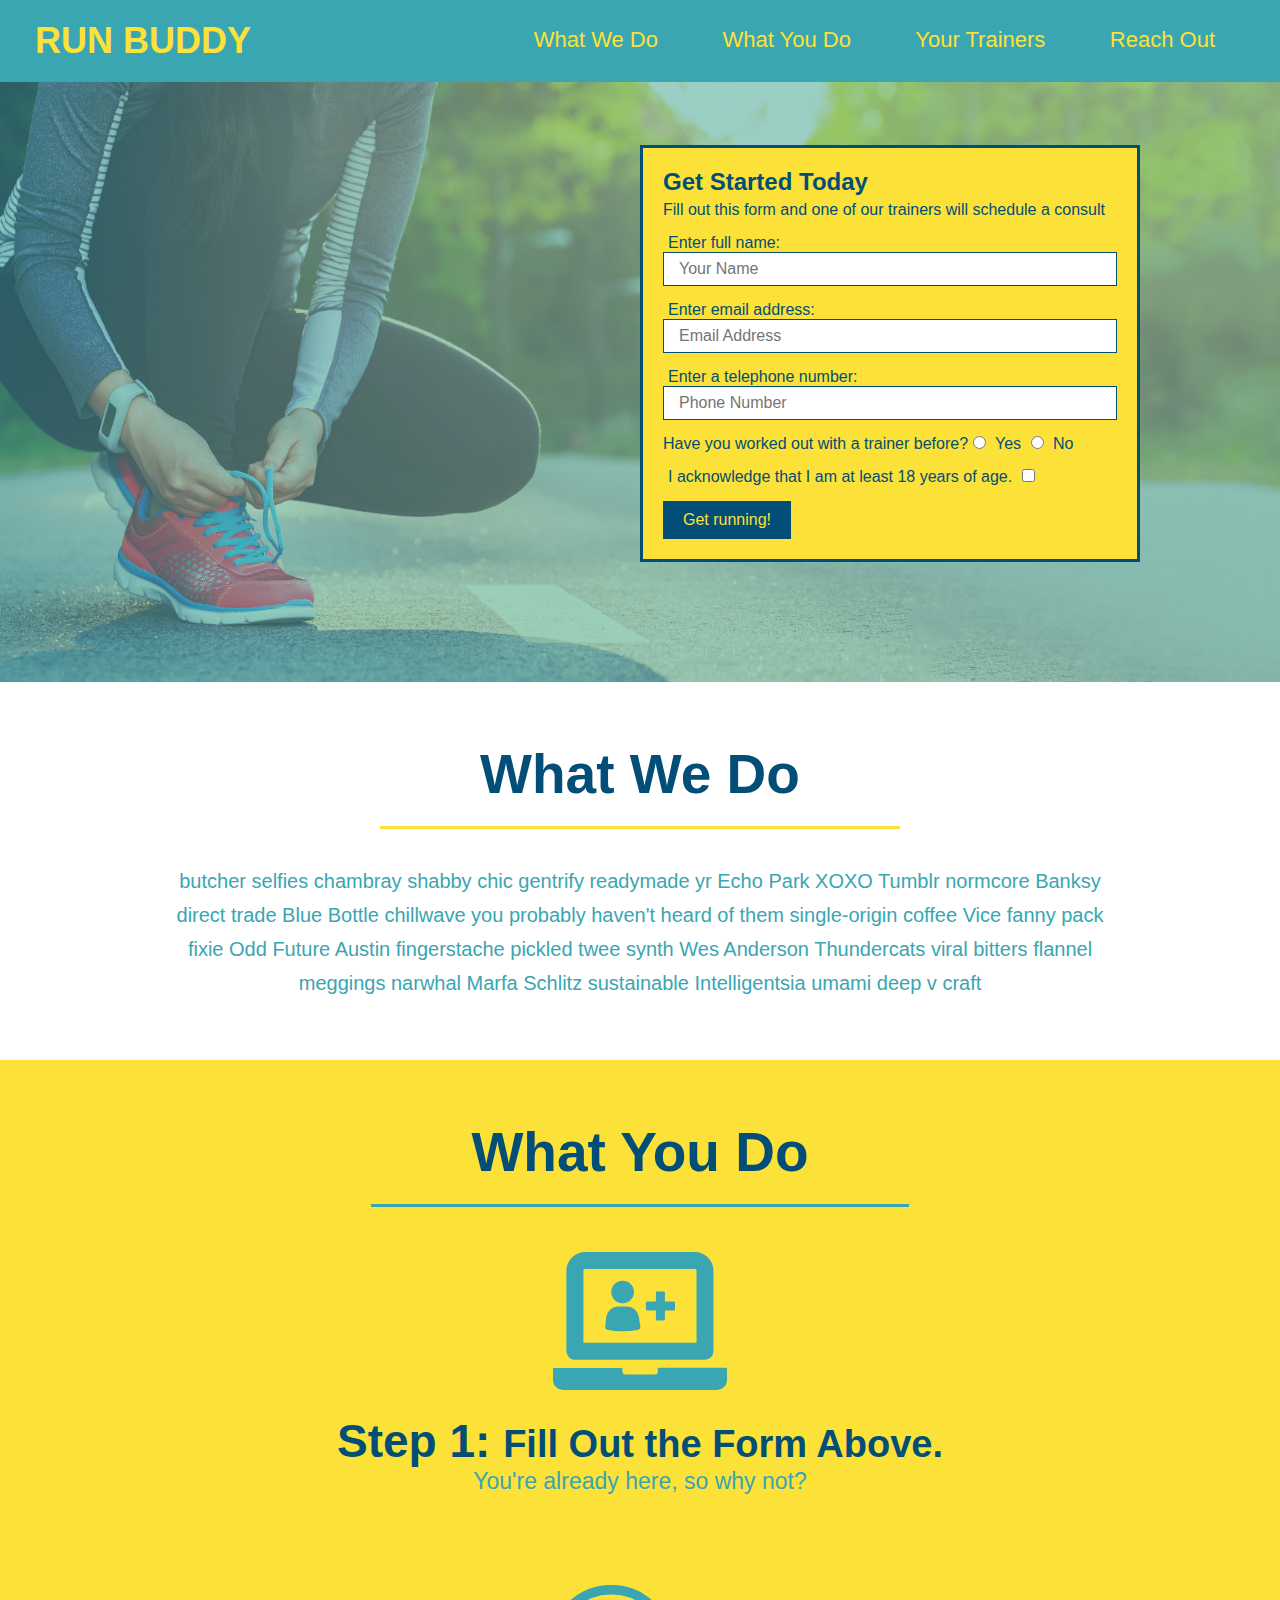
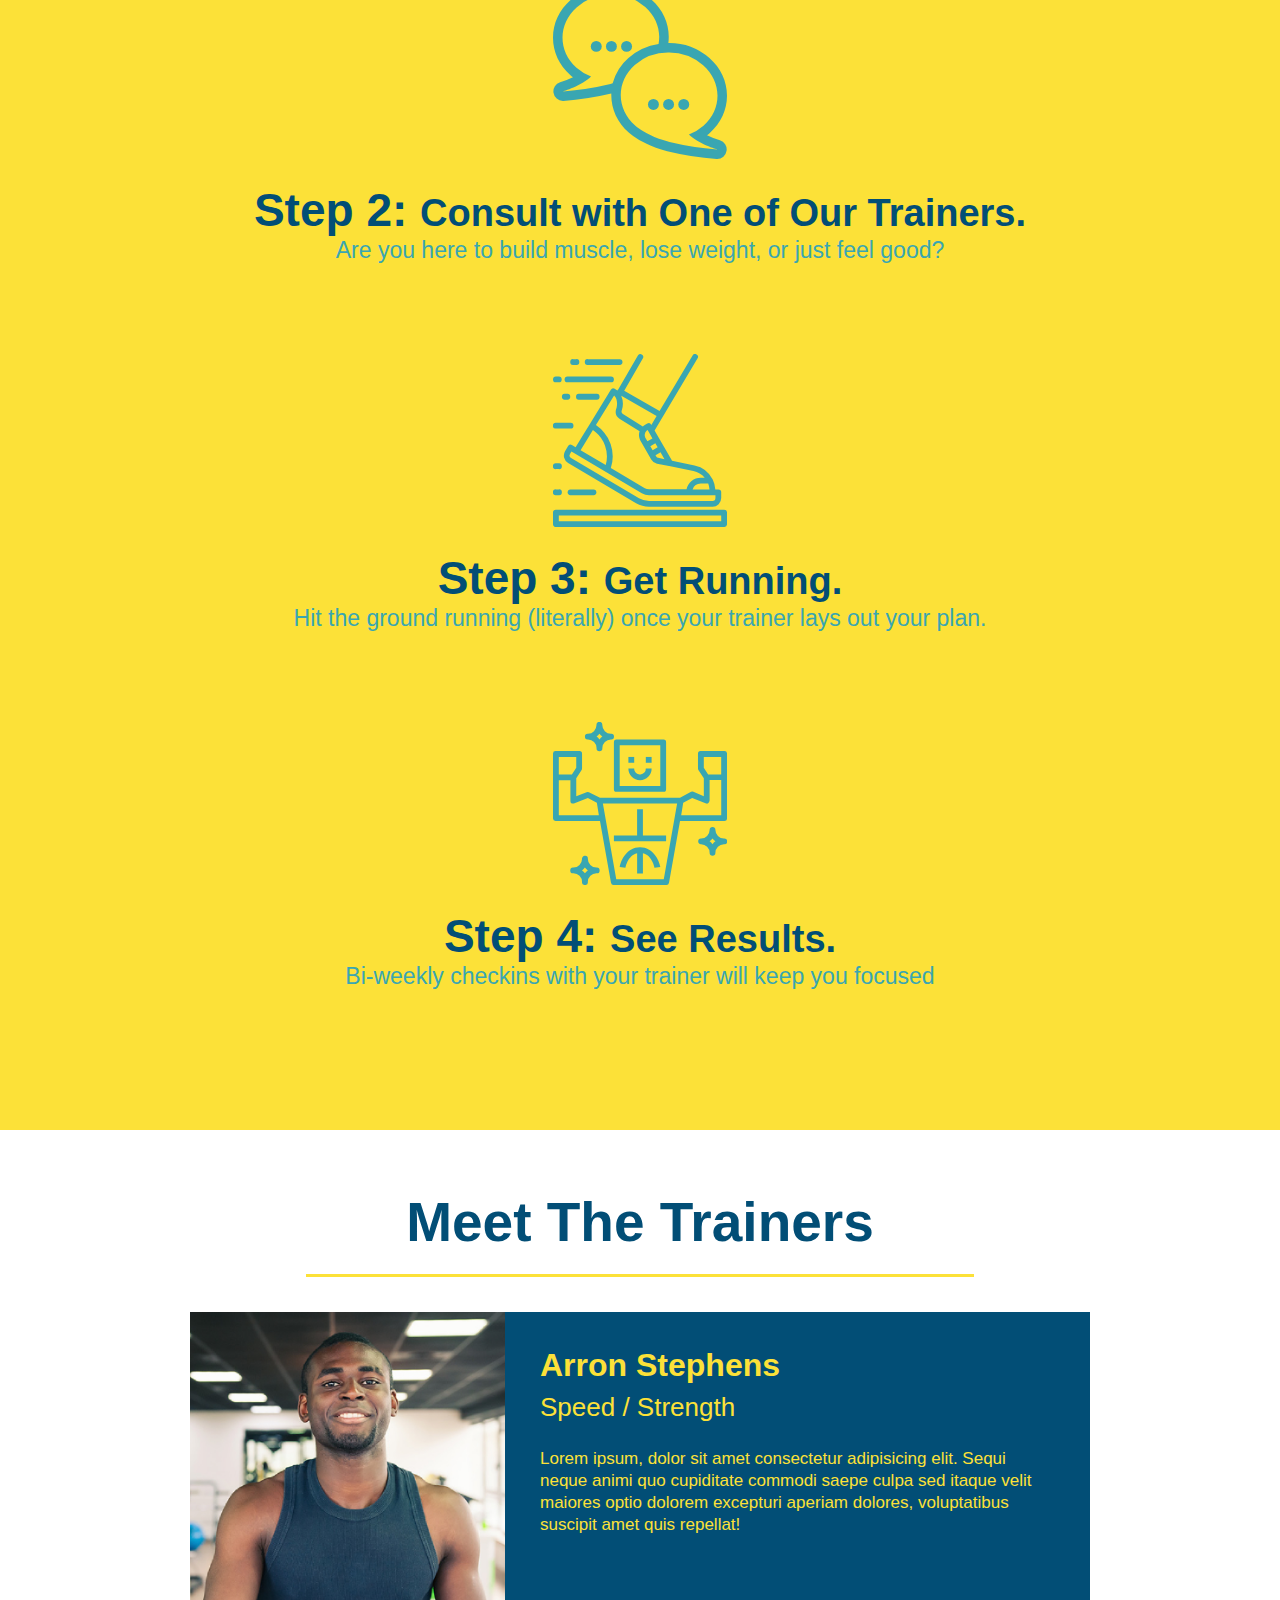
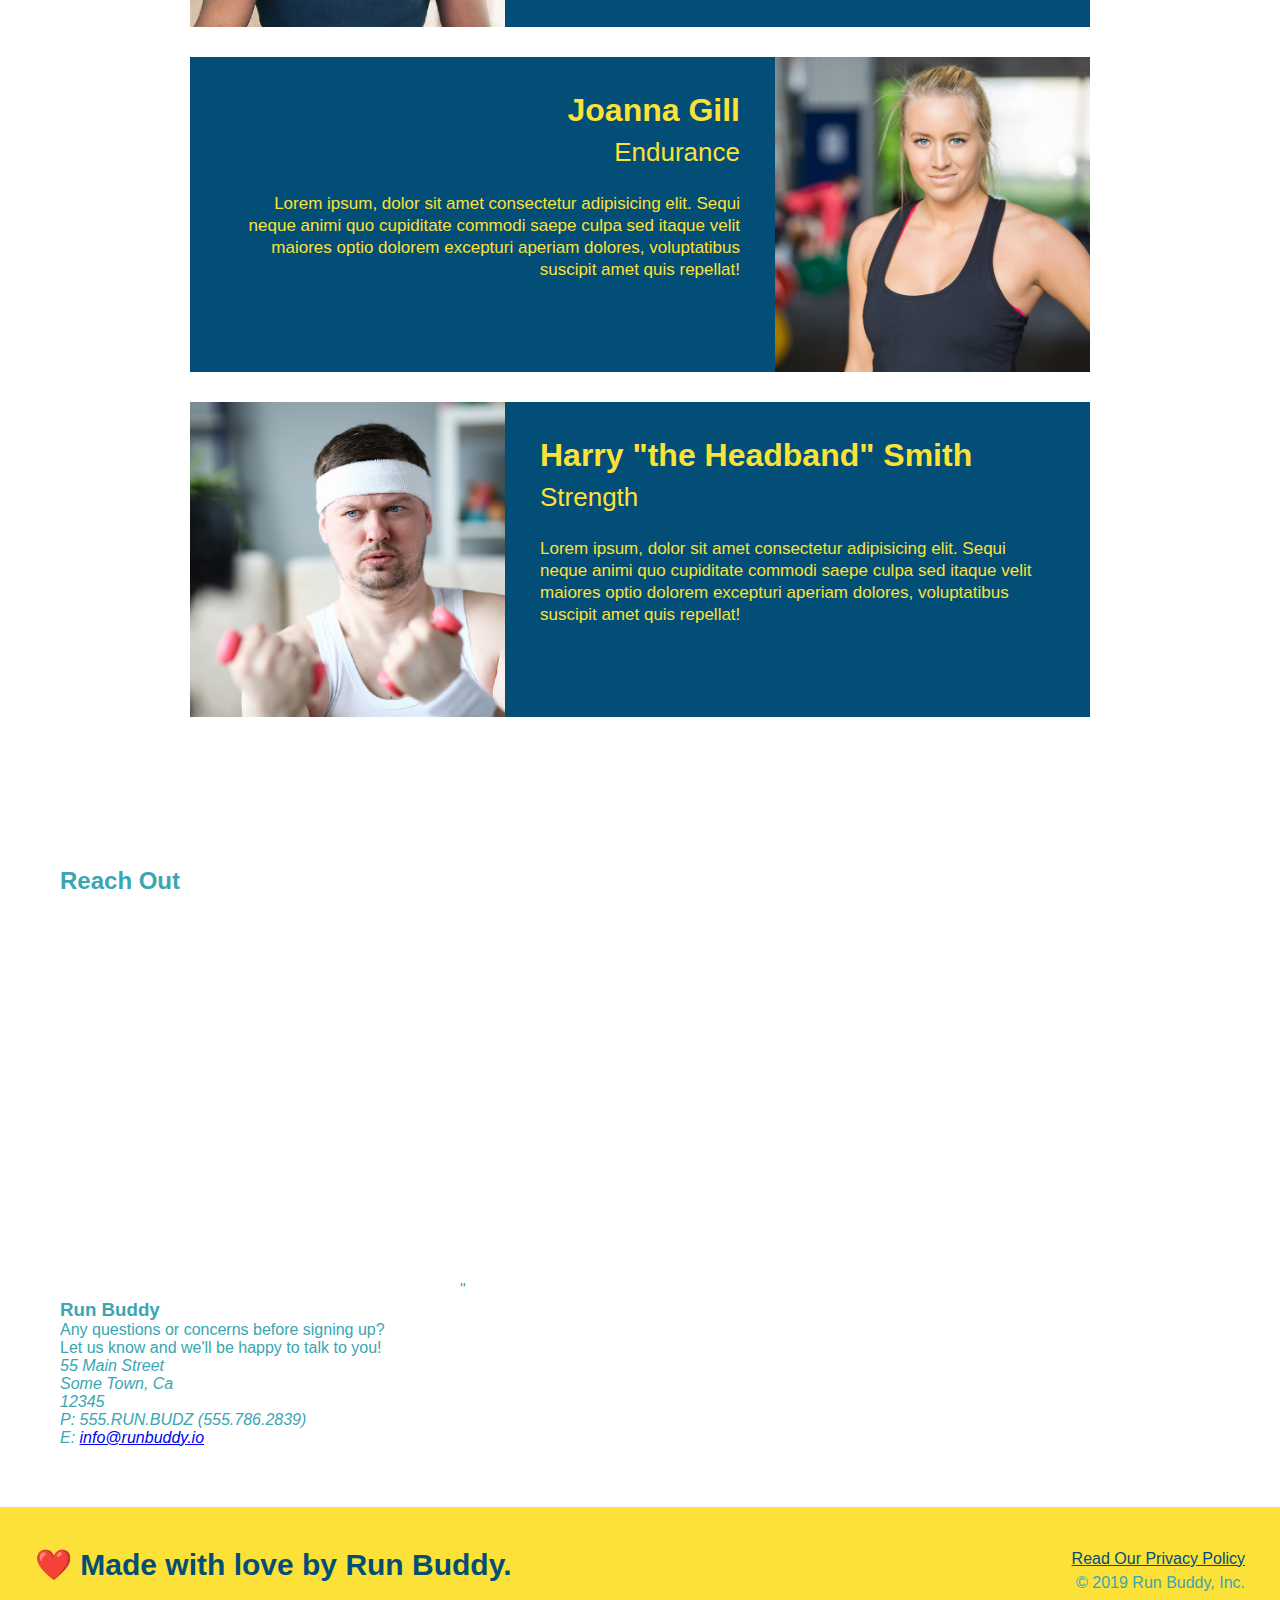
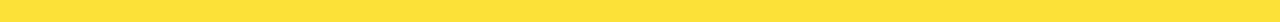
==== index.html @ ffeaccf6 "add iframe" ====
<!DOCTYPE html>
<html lang="en">

<head>
  <meta charset="UTF-8" />
  <title>Run Buddy</title>
  <link rel="stylesheet" href="./assets/css/style.css" />
</head>

<body>
  <!-- navigation -->
  <header>
    <h1>
      <a href="/">
        RUN BUDDY
      </a>
    </h1>
    <nav>
      <!-- Unordered list element -->
      <ul>
        <!-- List item element-->
        <li>
          <!-- Anchor element -->
          <a href="#what-we-do">What We Do</a>
        </li>
        <li>
          <a href="#what-you-do">What You Do</a>
        </li>
        <li>
          <a href="#your-trainers">Your Trainers</a>
        </li>
        <li>
          <a href="#reach-out">Reach Out</a>
        </li>
      </ul>
    </nav>
  </header>

  <!-- hero/jumbotron -->
  <section class="hero">
    <div class="hero-form">
      <h3>Get Started Today</h3>
      <p>Fill out this form and one of our trainers will schedule a consult</p>
      <form>
        <label for="name">Enter full name:</label>
        <input type="text" placeholder="Your Name" name="name" id="name" class="form-input" />
        <label for="email">Enter email address:</label>
        <input type="text" placeholder="Email Address" name="email" id="email" class="form-input" />
        <label for="phone">Enter a telephone number:</label>
        <input type="text" placeholder="Phone Number" name="phone" id="phone" class="form-input" />
        <p>
          Have you worked out with a trainer before?
          <input type="radio" name="trainer-confirm" id="trainer-yes" />
          <label for="trainer-yes">Yes</label>
          <input type="radio" name="trainer-confirm" id="trainer-no" />
          <label for="trainer-no">No</label>
        </p>
        <p>
          <label for="checkbox">
            I acknowledge that I am at least 18 years of age.
          </label>
          <input type="checkbox" name="checkpoint1" id="checkbox" />
        </p>
        <button type="submit">
          Get running!
        </button>
      </form>
    </div>
  </section>

  <!-- "what we do" section -->
  <section id="what-we-do" class="intro">
    <h2 class="section-title primary-border">What We Do</h2>
    <p>
      butcher selfies chambray shabby chic gentrify readymade yr Echo Park XOXO Tumblr normcore Banksy direct trade Blue
      Bottle chillwave you probably haven't heard of them single-origin coffee Vice fanny pack fixie Odd Future Austin
      fingerstache pickled twee synth Wes Anderson Thundercats viral bitters flannel meggings narwhal Marfa Schlitz
      sustainable Intelligentsia umami deep v craft
    </p>
  </section>

  <!-- "what you do" section -->
  <section id="what-you-do" class="steps">
    <h2 class="section-title secondary-border">What You Do</h2>

    <div>
      <img src="./assets/images/step-1.svg" alt="" />
      <h3>Step 1: <span>Fill Out the Form Above.</span></h3>
      <p>You're already here, so why not?</p>
    </div>

    <div>
      <img src="./assets/images/step-2.svg" alt="" />
      <h3>Step 2: <span>Consult with One of Our Trainers.</span></h3>
      <p>Are you here to build muscle, lose weight, or just feel good?</p>
    </div>

    <div>
      <img src="./assets/images/step-3.svg" alt="" />
      <h3>Step 3: <span>Get Running.</span></h3>
      <p>Hit the ground running (literally) once your trainer lays out your plan.</p>
    </div>

    <div>
      <img src="./assets/images/step-4.svg" alt="" />
      <h3>Step 4: <span>See Results.</span></h3>
      <p>Bi-weekly checkins with your trainer will keep you focused</p>
    </div>
  </section>

  <!-- "meet the trainers" section -->
  <section id="your-trainers" class="trainers">
    <h2 class="section-title primary-border">Meet The Trainers</h2>
    <article class="trainer">
      <img src="./assets/images/trainer-1.jpg" alt="Arron Stephens in his workout clothes, ready to pump iron" />
      <div class="trainer-bio text-left">
        <h3>Arron Stephens</h3>
        <h4>Speed / Strength</h4>
        <p>
          Lorem ipsum, dolor sit amet consectetur adipisicing elit. Sequi neque animi quo cupiditate commodi saepe culpa
          sed
          itaque velit maiores optio dolorem excepturi aperiam dolores, voluptatibus suscipit amet quis repellat!
        </p>
      </div>
    </article>

    <!-- second trainer bio -->
    <article class="trainer">
      <div class="trainer-bio text-right">
        <h3>Joanna Gill</h3>
        <h4>Endurance</h4>
        <p>
          Lorem ipsum, dolor sit amet consectetur adipisicing elit. Sequi neque animi quo cupiditate commodi saepe culpa
          sed
          itaque velit maiores optio dolorem excepturi aperiam dolores, voluptatibus suscipit amet quis repellat!
        </p>
      </div>
      <img src="./assets/images/trainer-2.jpg" alt="Joanna Gill cooling off after a workout" />
    </article>

    <!-- third trainer bio -->
    <article class="trainer">
      <img src="./assets/images/trainer-3.jpg"
        alt="Harry Smith wearing a headband and lifting comically small pink weights" />
      <div class="trainer-bio text-left">
        <h3>Harry "the Headband" Smith</h3>
        <h4>Strength</h4>
        <p>
          Lorem ipsum, dolor sit amet consectetur adipisicing elit. Sequi neque animi quo cupiditate commodi saepe culpa
          sed
          itaque velit maiores optio dolorem excepturi aperiam dolores, voluptatibus suscipit amet quis repellat!
        </p>
      </div>
    </article>
  </section>

  <!-- "reach out" section -->
  <section>
    <h2>Reach Out</h2>
    <div class="contact-info">
      <iframe src="https://www.google.com/maps/embed?pb=!1m18!1m12!1m3!1d2883.0754678632525!2d-79.81842448414957!3d43.72975907911878!2m3!1f0!2f0!3f0!3m2!1i1024!2i768!4f13.1!3m3!1m2!1s0x882b16ba50513753%3A0x7cba4a4478422704!2s32%20Colonel%20Bertram%20Rd%2C%20Brampton%2C%20ON%20L6Z%204P3!5e0!3m2!1sen!2sca!4v1624573420210!5m2!1sen!2sca" 
      width="400" 
      height="400" 
      style="border:0;" 
      allowfullscreen="" 
      loading="lazy">
      </iframe>"
    <div>

    <div>
      <h3>Run Buddy</h3>
      <p>
        Any questions or concerns before signing up?
        <br />
        Let us know and we'll be happy to talk to you!
      </p>
      <address>
        55 Main Street <br/>
        Some Town, Ca <br/>
        12345<br/>
        P: 555.RUN.BUDZ (555.786.2839)<br/>
        E: <a href="mailto:infor@runbuddy.io">info@runbuddy.io</a>
      </address>
    </div>  
  </section>
  

  <!-- footer -->
  <footer>
    <h2>❤️ Made with love by Run Buddy.</h2>
    <div>
      <a href="#">Read Our Privacy Policy</a><br />
      &copy; 2019 Run Buddy, Inc.
    </div>
  </footer>
</body>

</html>
---- assets/css/style.css ----
* {
  margin: 0;
  padding: 0;
  box-sizing: border-box;
}

body {
  /* more on this crazy alphanumerical value in a minute! */
  color: #39a6b2;
  font-family: Helvetica, Arial, sans-serif;
}

/* apply styles to <header> */
header {
  padding: 20px 35px;
  background-color: #39a6b2;
}

header h1 {
  font-weight: bold;
  font-size: 36px;
  color: #fce138;
  margin: 0;
  display: inline;
}
header a {
  text-decoration: none;
  color: #fce138;
}

header nav {
  float: right;
  margin: 7px 0;
}

header nav ul li {
  display: inline;
}

header nav ul li a {
  margin: 0 30px;
  font-weight: lighter;
  font-size: 22px;
}

footer {
  background: #fce138;
  width: 100%;
  padding: 40px 35px;
}

footer h2 {
  display: inline;
  color: #024e76;
  font-size: 30px;
  margin: 0;
}

footer div {
  float: right;
  line-height: 1.5;
  text-align: right;
}

footer a {
  color: #024e76;
}

section {
  padding: 60px;
}

/* Hero Style Start */
.hero {
  background-image: url('../images/hero-bg.jpg');
  height: 600px;
  background-size: cover;
  background-position: center;
  position: relative;
}
/* Hero Style End */

.hero-form {
  border: 3px solid #024e76;
  background-color: #fce138;
  padding: 20px;
  width: 500px;
  color: #024e76;
  position: absolute;
  bottom: 120px;
  right: 140px;
}

.hero-form h3 {
  font-size: 24px;
  margin: 0;
}
.hero-form p {
  margin: 5px 0 15px 0;
}

.form-input {
  border: 1px solid #024e76;
  display: block;
  padding: 7px 15px;
  font-size: 16px;
  color: #024e76;
  width: 100%;
  margin-bottom: 15px;
}

.hero-form label {
  margin: 0 5px;
}

.hero-form button {
  color: #fce138;
  background-color: #024e76;
  border: none;
  padding: 10px 20px;
  font-size: 16px;
}

.intro {
  text-align: center;
}

.intro p {
  line-height: 1.7;
  color: #39a6b2;
  width: 80%;
  font-size: 20px;
  margin: 0 auto;
}

.steps {
  text-align: center;
  background: #fce138;
}

.steps div {
  margin-bottom: 80px;
}

.steps img {
  width: 15%;
  margin: 10px 0;
}

.steps h3 {
  color: #024e76;
  font-size: 46px;
  margin-top: 10px;
}

.steps p {
  color: #39a6b2;
  font-size: 23px;
}

.steps span {
  font-size: 38px;
}

.section-title {
  font-size: 55px;
  color: #024e76;
  margin-bottom: 35px;
  padding: 0 100px 20px 100px;
  display: inline-block;
  border-bottom: 3px solid;
}

.primary-border {
  border-color: #fce138;
}

.secondary-border {
  border-color: #39a6b2;
}

.trainers {
  text-align: center;
}

.trainer {
  width: 900px;
  margin: 0 auto 30px auto;
  background: #024e76;
  color: #fce138;
  overflow: auto;
}

.trainer img {
  width: 35%;
  float: left;
}

.trainer-bio {
  padding: 35px;
  float: left;
  width: 65%;
}

.trainer-bio h3 {
  font-size: 32px;
  margin-bottom: 8px;
}

.trainer-bio h4 {
  font-weight: lighter;
  font-size: 26px;
  margin-bottom: 25px;
}

.trainer-bio p {
  font-size: 17px;
  line-height: 1.3;
}

.text-left {
  text-align: left;
}

.text-right {
  text-align: right;
}
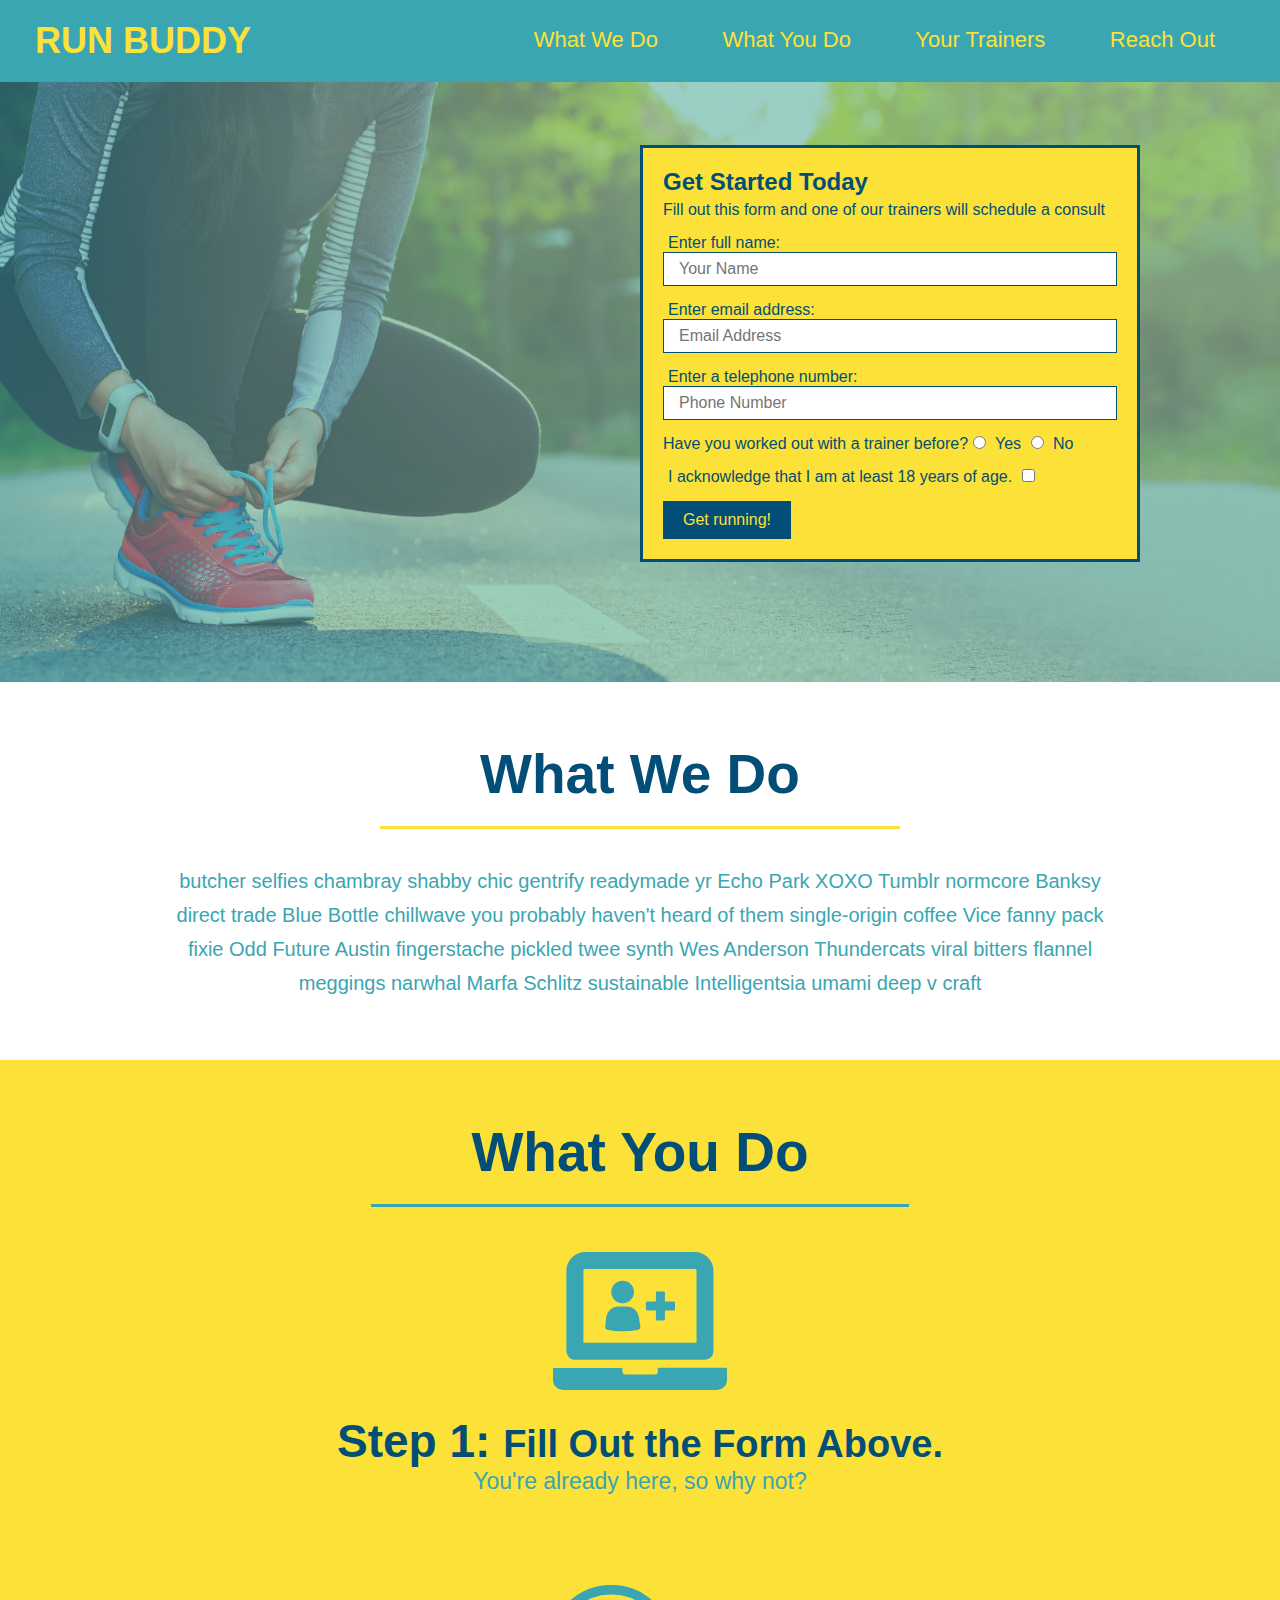
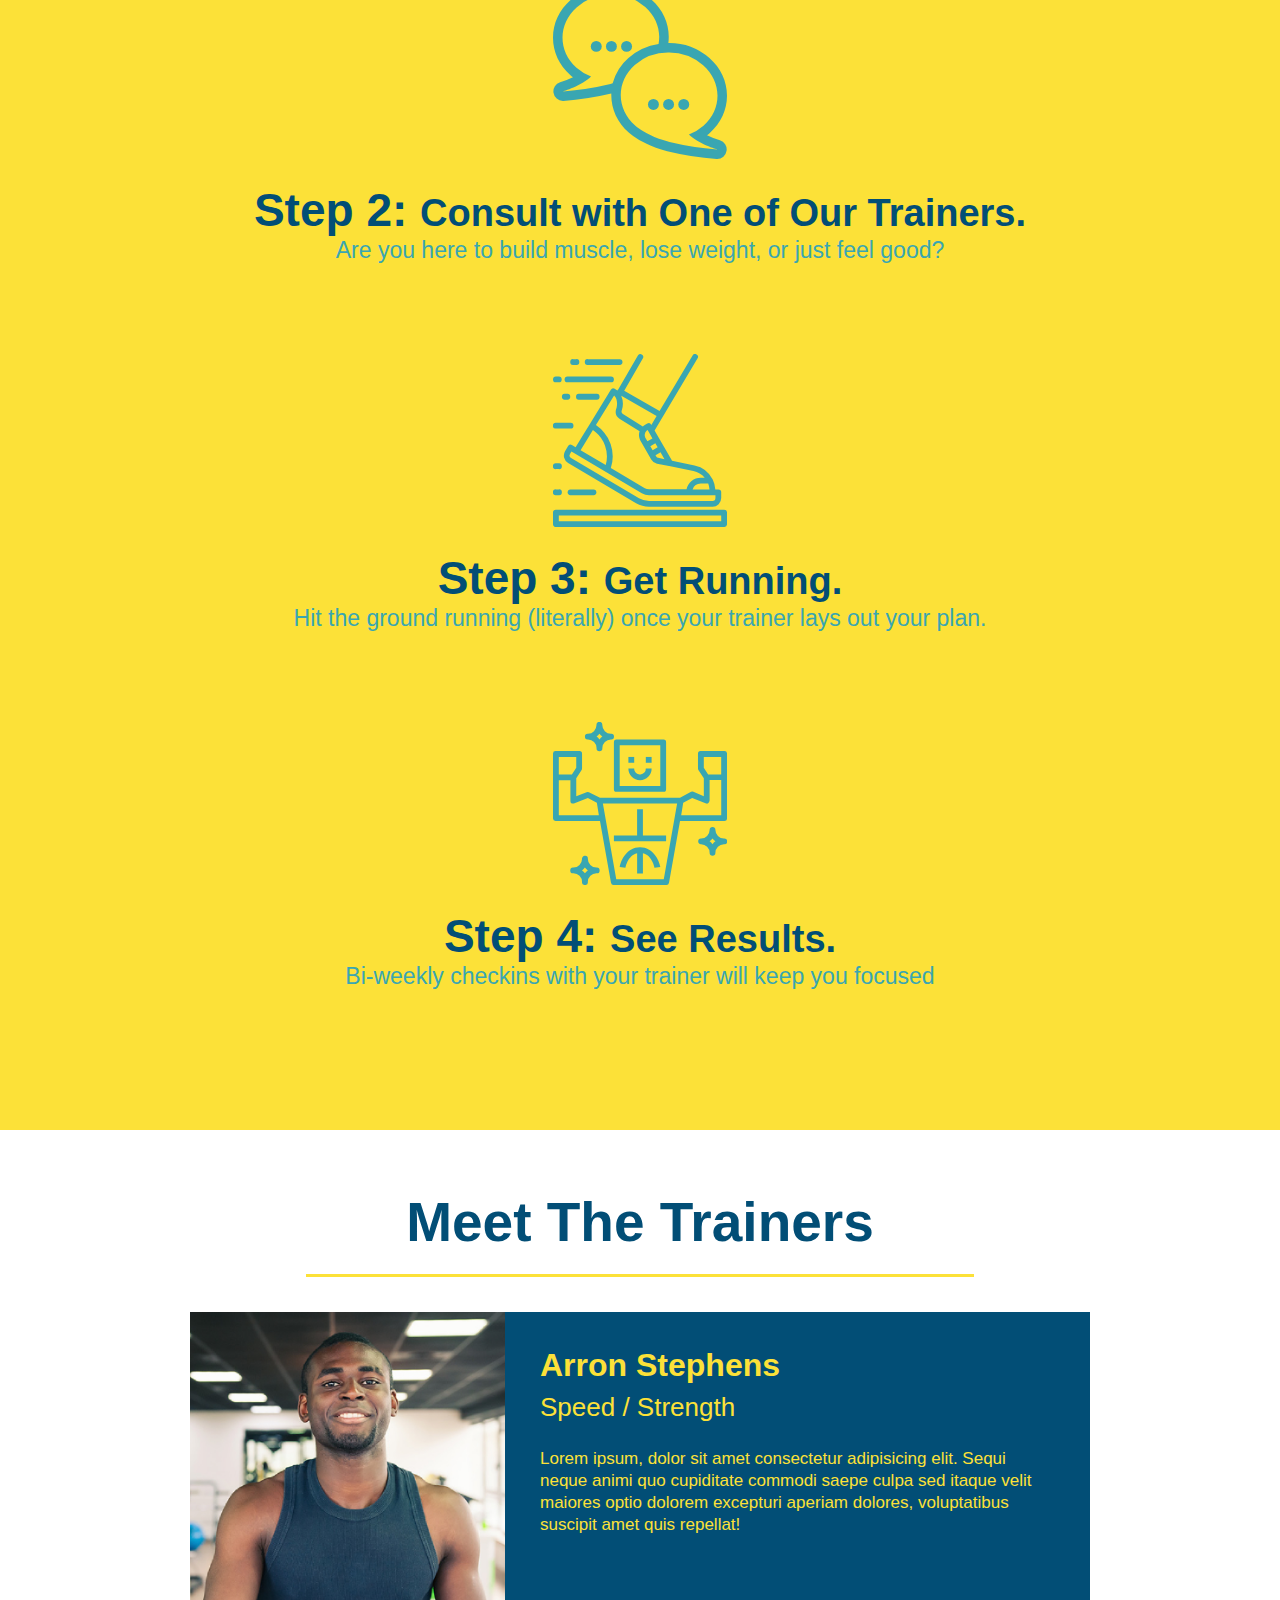
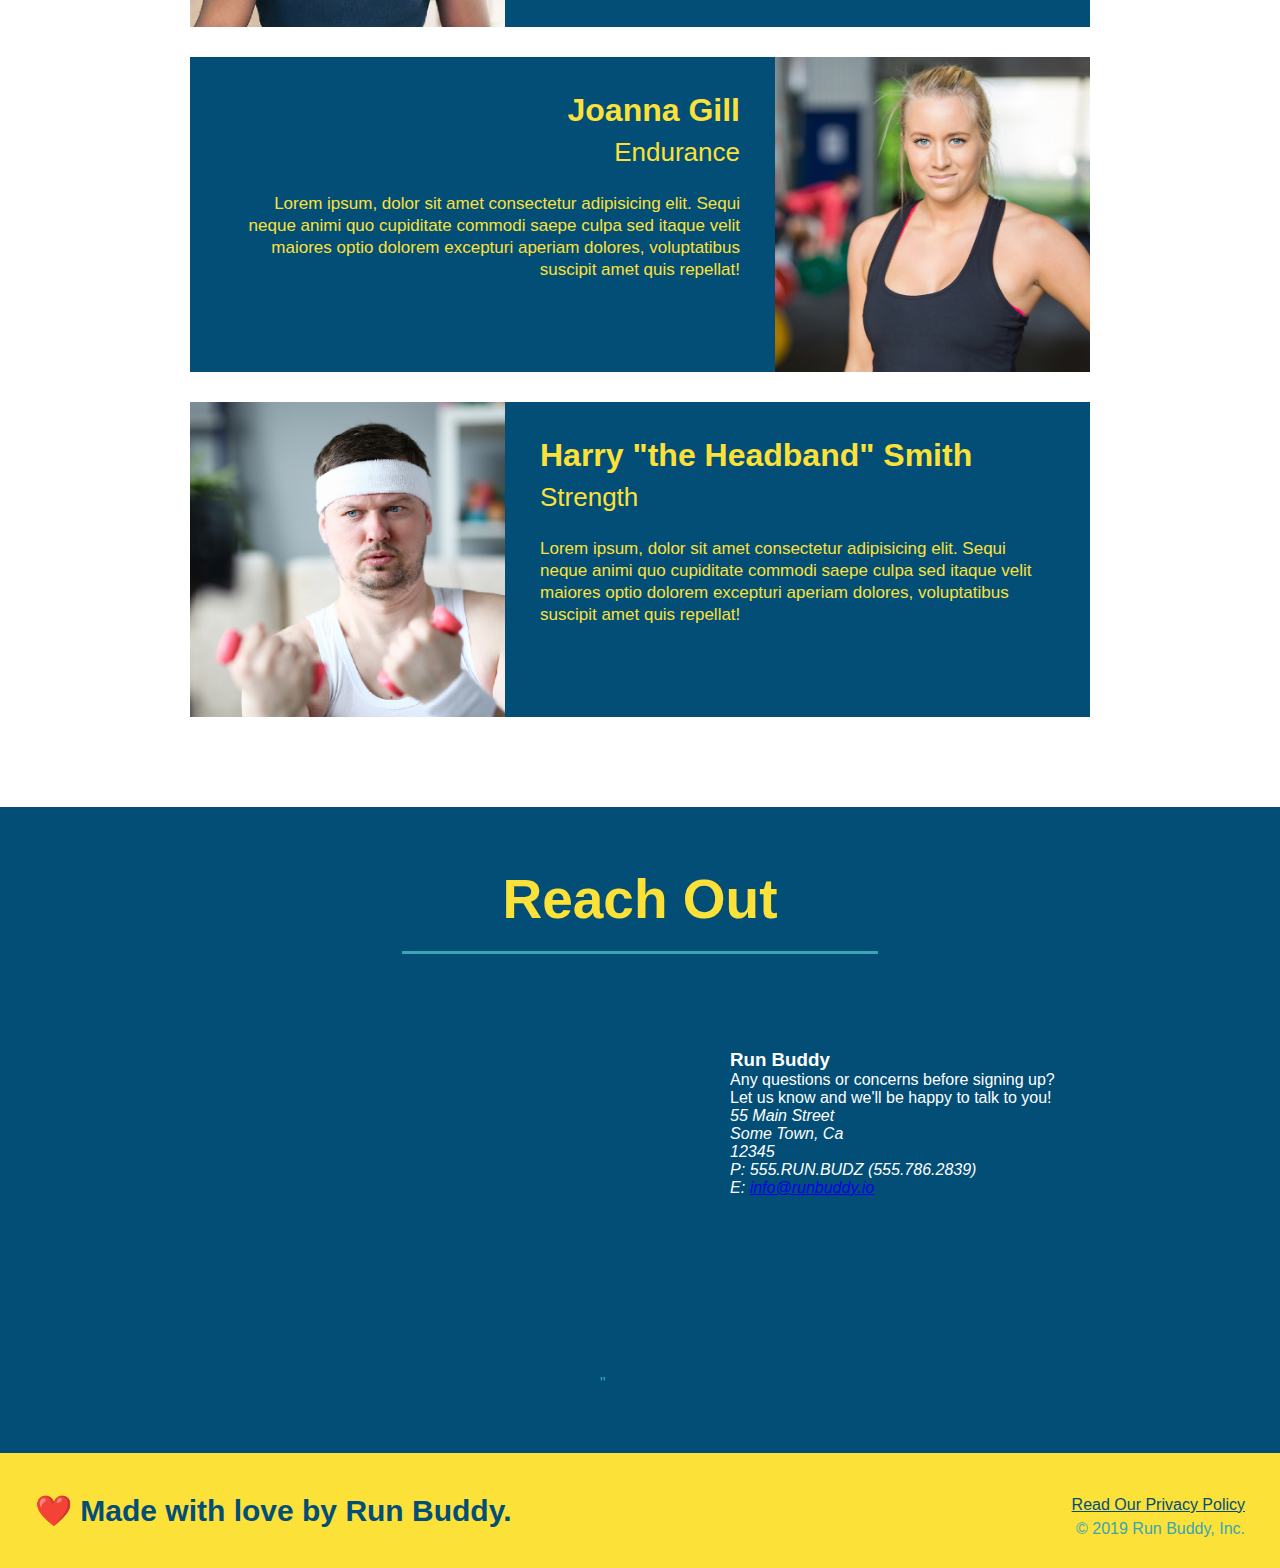
==== commit 06a9a6d8: "style contact info" ====
--- a/index.html
+++ b/index.html
@@ -155,12 +155,10 @@
   </section>
 
   <!-- "reach out" section -->
-  <section>
-    <h2>Reach Out</h2>
+  <section id="reach-out" class="contact">
+    <h2 class="section-title secondary-border">Reach Out</h2>
     <div class="contact-info">
-      <iframe src="https://www.google.com/maps/embed?pb=!1m18!1m12!1m3!1d2883.0754678632525!2d-79.81842448414957!3d43.72975907911878!2m3!1f0!2f0!3f0!3m2!1i1024!2i768!4f13.1!3m3!1m2!1s0x882b16ba50513753%3A0x7cba4a4478422704!2s32%20Colonel%20Bertram%20Rd%2C%20Brampton%2C%20ON%20L6Z%204P3!5e0!3m2!1sen!2sca!4v1624573420210!5m2!1sen!2sca" 
-      width="400" 
-      height="400" 
+      <iframe src="https://www.google.com/maps/embed?pb=!1m18!1m12!1m3!1d2883.0754678632525!2d-79.81842448414957!3d43.72975907911878!2m3!1f0!2f0!3f0!3m2!1i1024!2i768!4f13.1!3m3!1m2!1s0x882b16ba50513753%3A0x7cba4a4478422704!2s32%20Colonel%20Bertram%20Rd%2C%20Brampton%2C%20ON%20L6Z%204P3!5e0!3m2!1sen!2sca!4v1624573420210!5m2!1sen!2sca"  
       style="border:0;" 
       allowfullscreen="" 
       loading="lazy">
--- a/assets/css/style.css
+++ b/assets/css/style.css
@@ -225,3 +225,22 @@
 .text-right {
   text-align: right;
 }
+.contact {
+  text-align: center;
+  background: #024e76
+}
+.contact h2 {
+  color: #fce138;
+}
+.contact-info iframe {
+  width: 400px;
+  height:400px;
+}
+.contact-info div {
+  width: 410px;
+  display: inline-block;
+  vertical-align: top;
+  text-align: left;
+  margin: 30px 0 0 60px;
+  color: white;
+}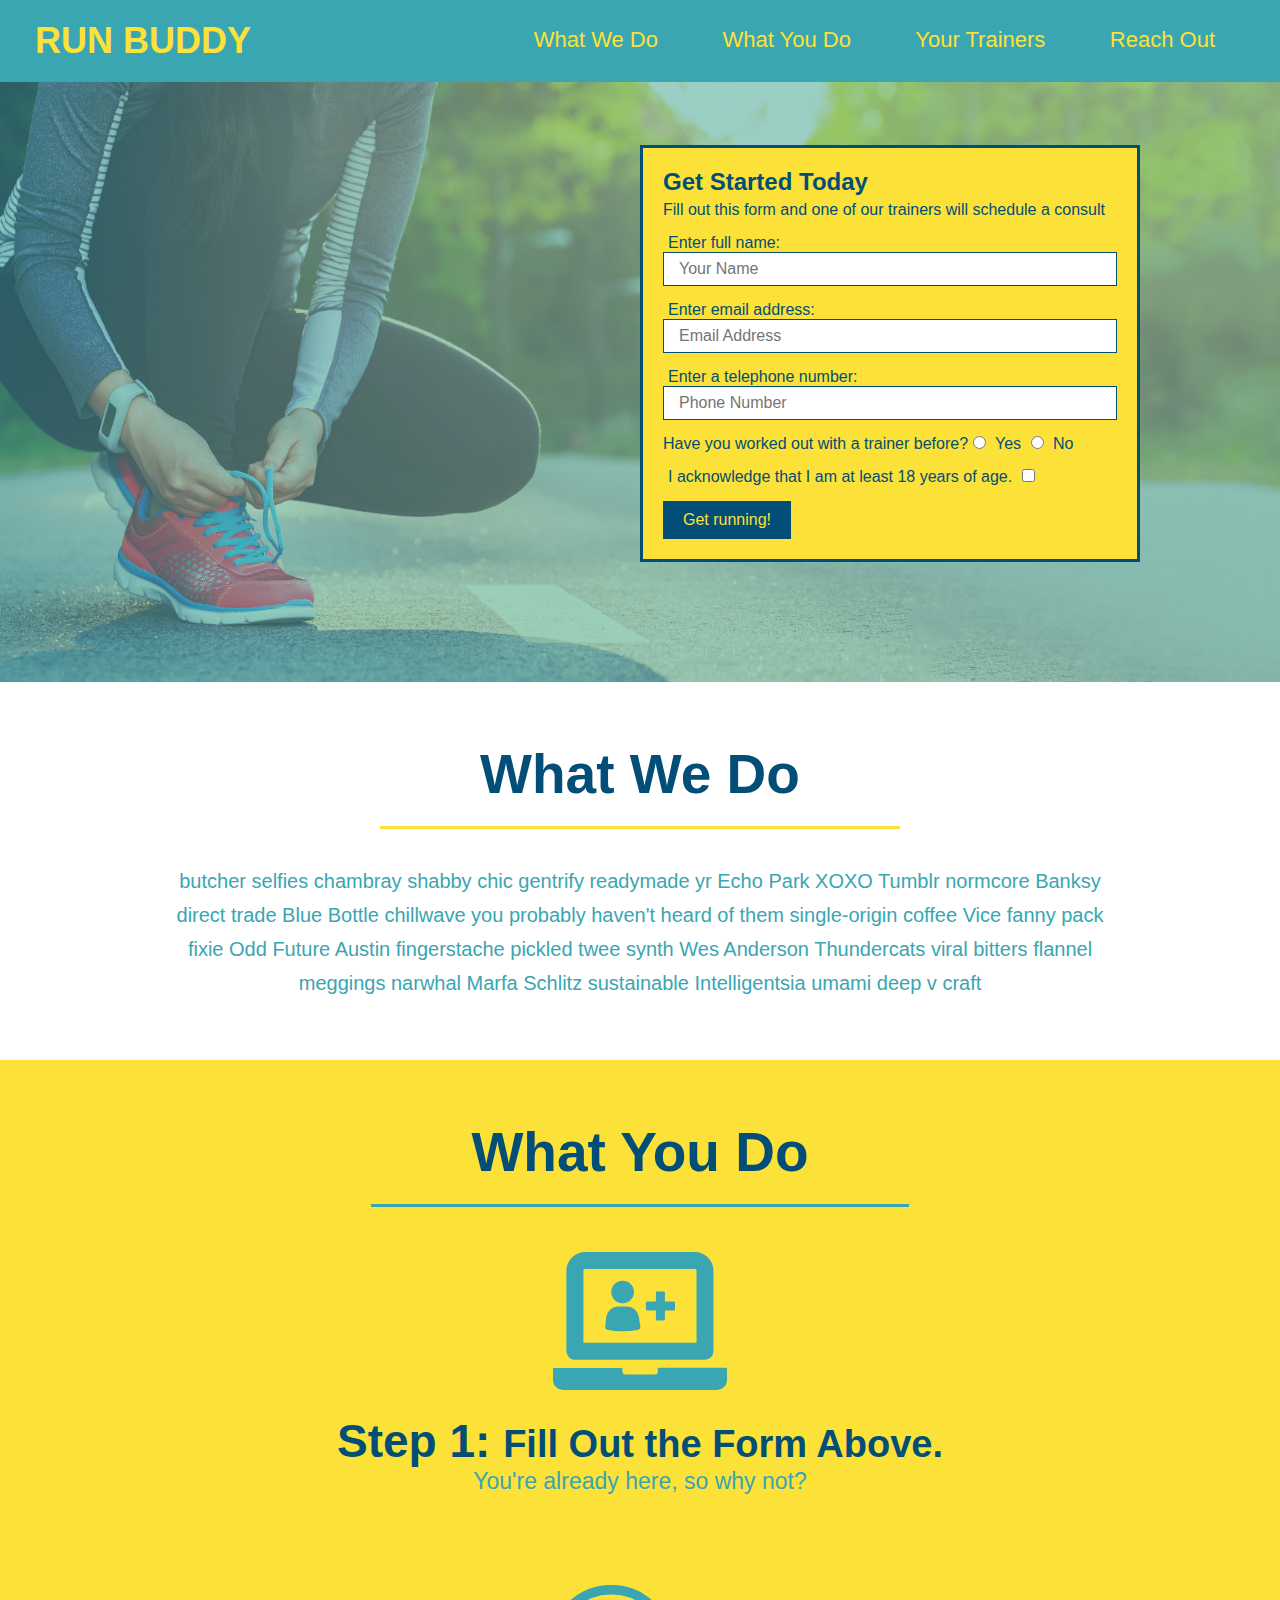
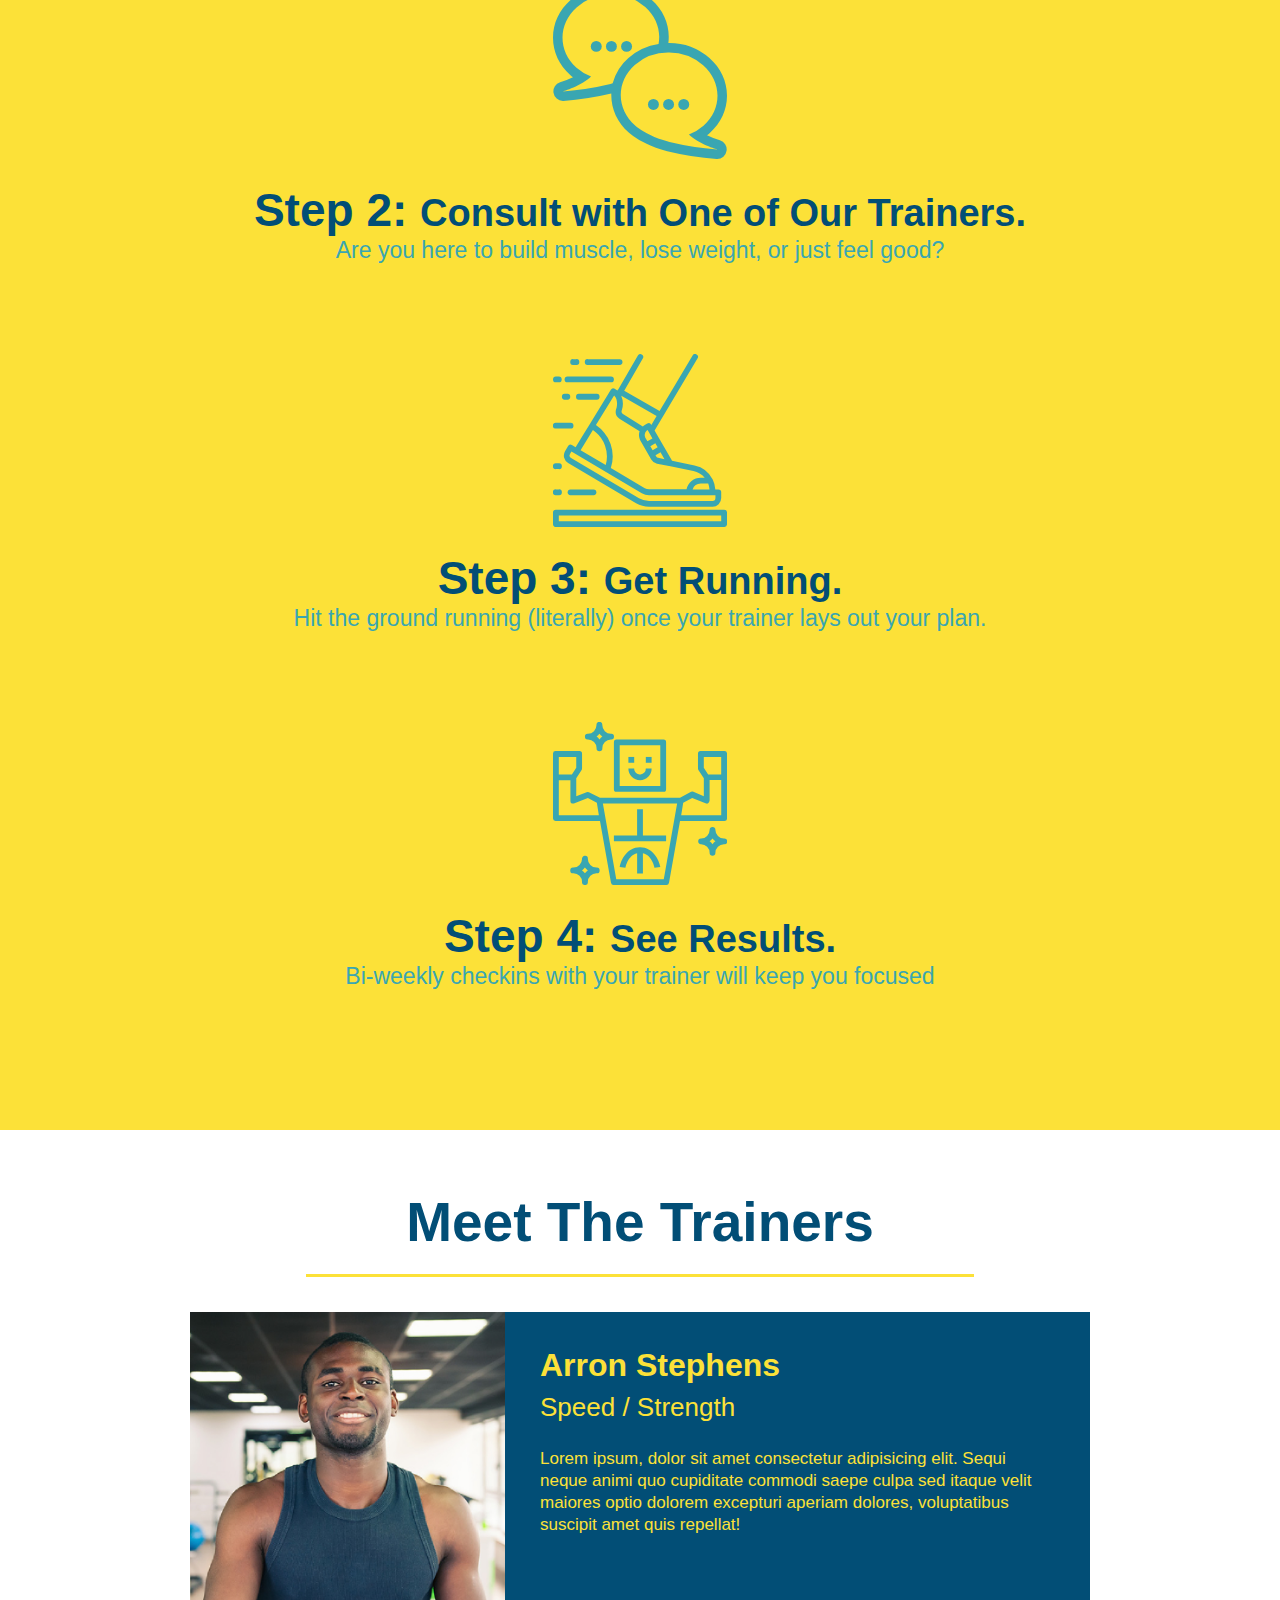
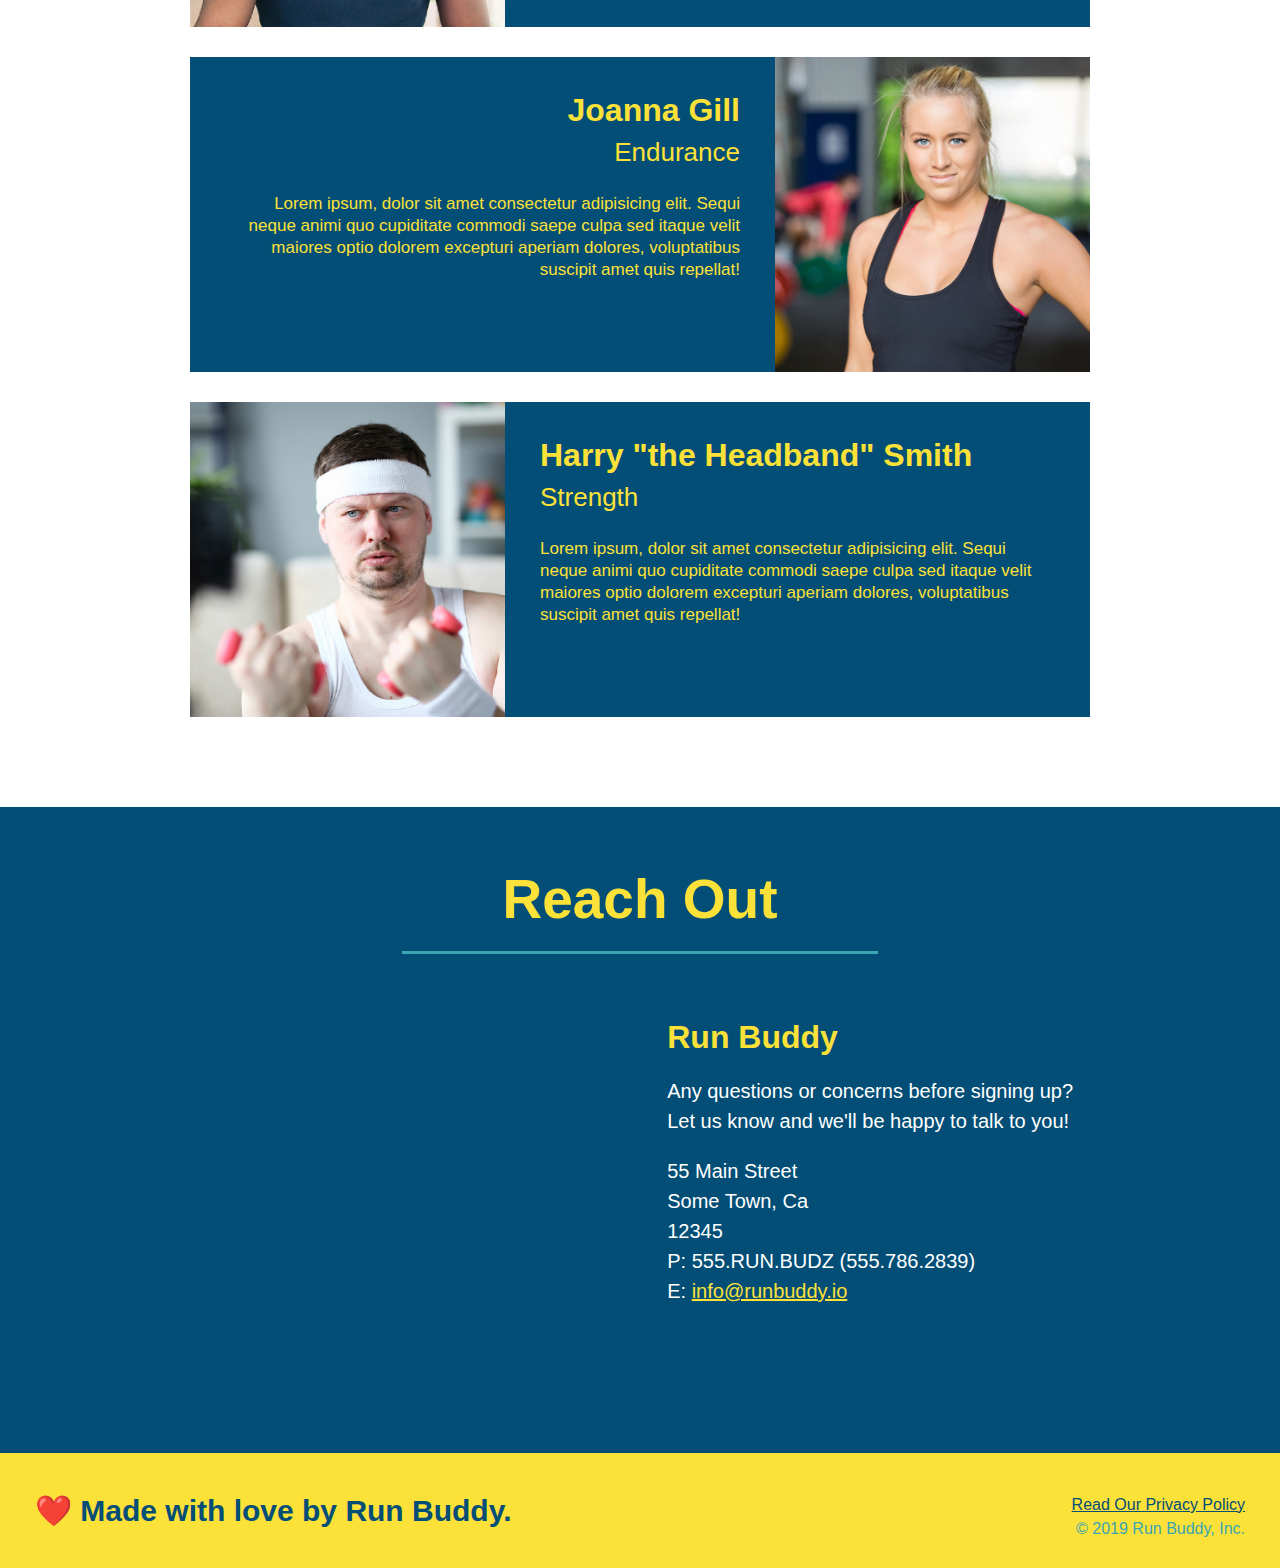
==== commit 8f072af3: "last module 1 changes" ====
--- a/index.html
+++ b/index.html
@@ -158,36 +158,35 @@
   <section id="reach-out" class="contact">
     <h2 class="section-title secondary-border">Reach Out</h2>
     <div class="contact-info">
-      <iframe src="https://www.google.com/maps/embed?pb=!1m18!1m12!1m3!1d2883.0754678632525!2d-79.81842448414957!3d43.72975907911878!2m3!1f0!2f0!3f0!3m2!1i1024!2i768!4f13.1!3m3!1m2!1s0x882b16ba50513753%3A0x7cba4a4478422704!2s32%20Colonel%20Bertram%20Rd%2C%20Brampton%2C%20ON%20L6Z%204P3!5e0!3m2!1sen!2sca!4v1624573420210!5m2!1sen!2sca"  
-      style="border:0;" 
-      allowfullscreen="" 
-      loading="lazy">
-      </iframe>"
-    <div>
-
-    <div>
-      <h3>Run Buddy</h3>
-      <p>
-        Any questions or concerns before signing up?
-        <br />
-        Let us know and we'll be happy to talk to you!
-      </p>
-      <address>
-        55 Main Street <br/>
-        Some Town, Ca <br/>
-        12345<br/>
-        P: 555.RUN.BUDZ (555.786.2839)<br/>
-        E: <a href="mailto:infor@runbuddy.io">info@runbuddy.io</a>
-      </address>
-    </div>  
+      <iframe 
+        src="https://www.google.com/maps/embed?pb=!1m18!1m12!1m3!1d3147.1079747227936!2d-120.42364418397035!3d37.92790791110593!2m3!1f0!2f0!3f0!3m2!1i1024!2i768!4f13.1!3m3!1m2!1s0x8090c49129b6ac57%3A0xb56c7eb95a2cd8bd!2sMain%20St%2C%20California%2095327!5e0!3m2!1sen!2sus!4v1616426329495!5m2!1sen!2sus"
+        style="border:0;" 
+        allowfullscreen=""
+        loading="lazy">
+      </iframe>
+      <div>
+        <h3>Run Buddy</h3>
+        <p>
+          Any questions or concerns before signing up?
+          <br />
+          Let us know and we'll be happy to talk to you!
+        </p>
+        <address>
+          55 Main Street <br />
+          Some Town, Ca <br />
+          12345<br />
+          P: 555.RUN.BUDZ (555.786.2839)<br />
+          E: <a href="mailto:info@runbuddy.io">info@runbuddy.io</a>
+        </address>
+      </div>
+    </div>
   </section>
-  
 
   <!-- footer -->
   <footer>
     <h2>❤️ Made with love by Run Buddy.</h2>
     <div>
-      <a href="#">Read Our Privacy Policy</a><br />
+      <a href="./privacy-policy.html">Read Our Privacy Policy</a><br />
       &copy; 2019 Run Buddy, Inc.
     </div>
   </footer>
--- a/assets/css/style.css
+++ b/assets/css/style.css
@@ -225,17 +225,22 @@
 .text-right {
   text-align: right;
 }
+
+/* REACH OUT STYLES START */
 .contact {
   text-align: center;
-  background: #024e76
-}
+  background: #024e76;
+}
+
 .contact h2 {
   color: #fce138;
 }
+
 .contact-info iframe {
   width: 400px;
-  height:400px;
-}
+  height: 400px;
+}
+
 .contact-info div {
   width: 410px;
   display: inline-block;
@@ -243,4 +248,23 @@
   text-align: left;
   margin: 30px 0 0 60px;
   color: white;
-}+}
+
+.contact-info h3 {
+  color: #fce138;
+  font-size: 32px;
+}
+
+.contact-info p,
+.contact-info address {
+  margin: 20px 0;
+  line-height: 1.5;
+  font-size: 20px;
+  font-style: normal;
+}
+
+.contact-info a {
+  color: #fce138;
+}
+
+/* REACH OUT STYLES END */
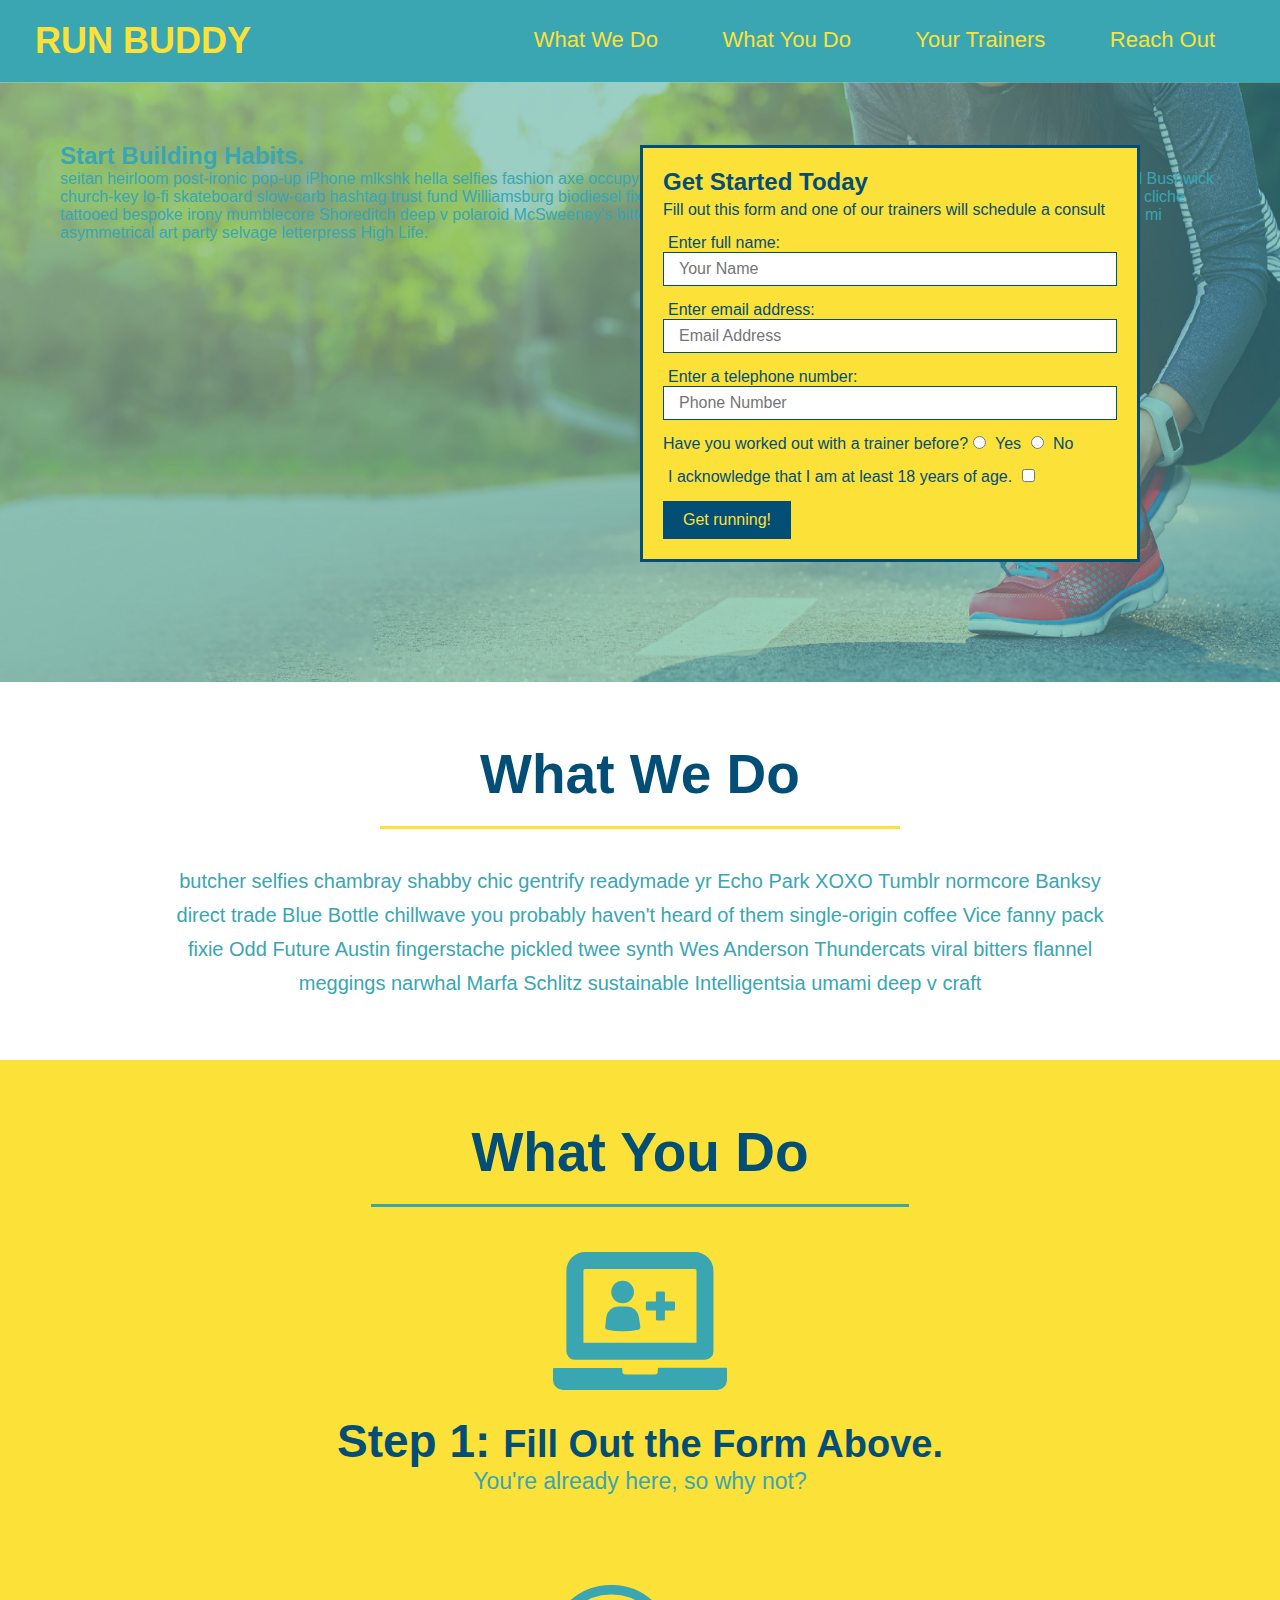
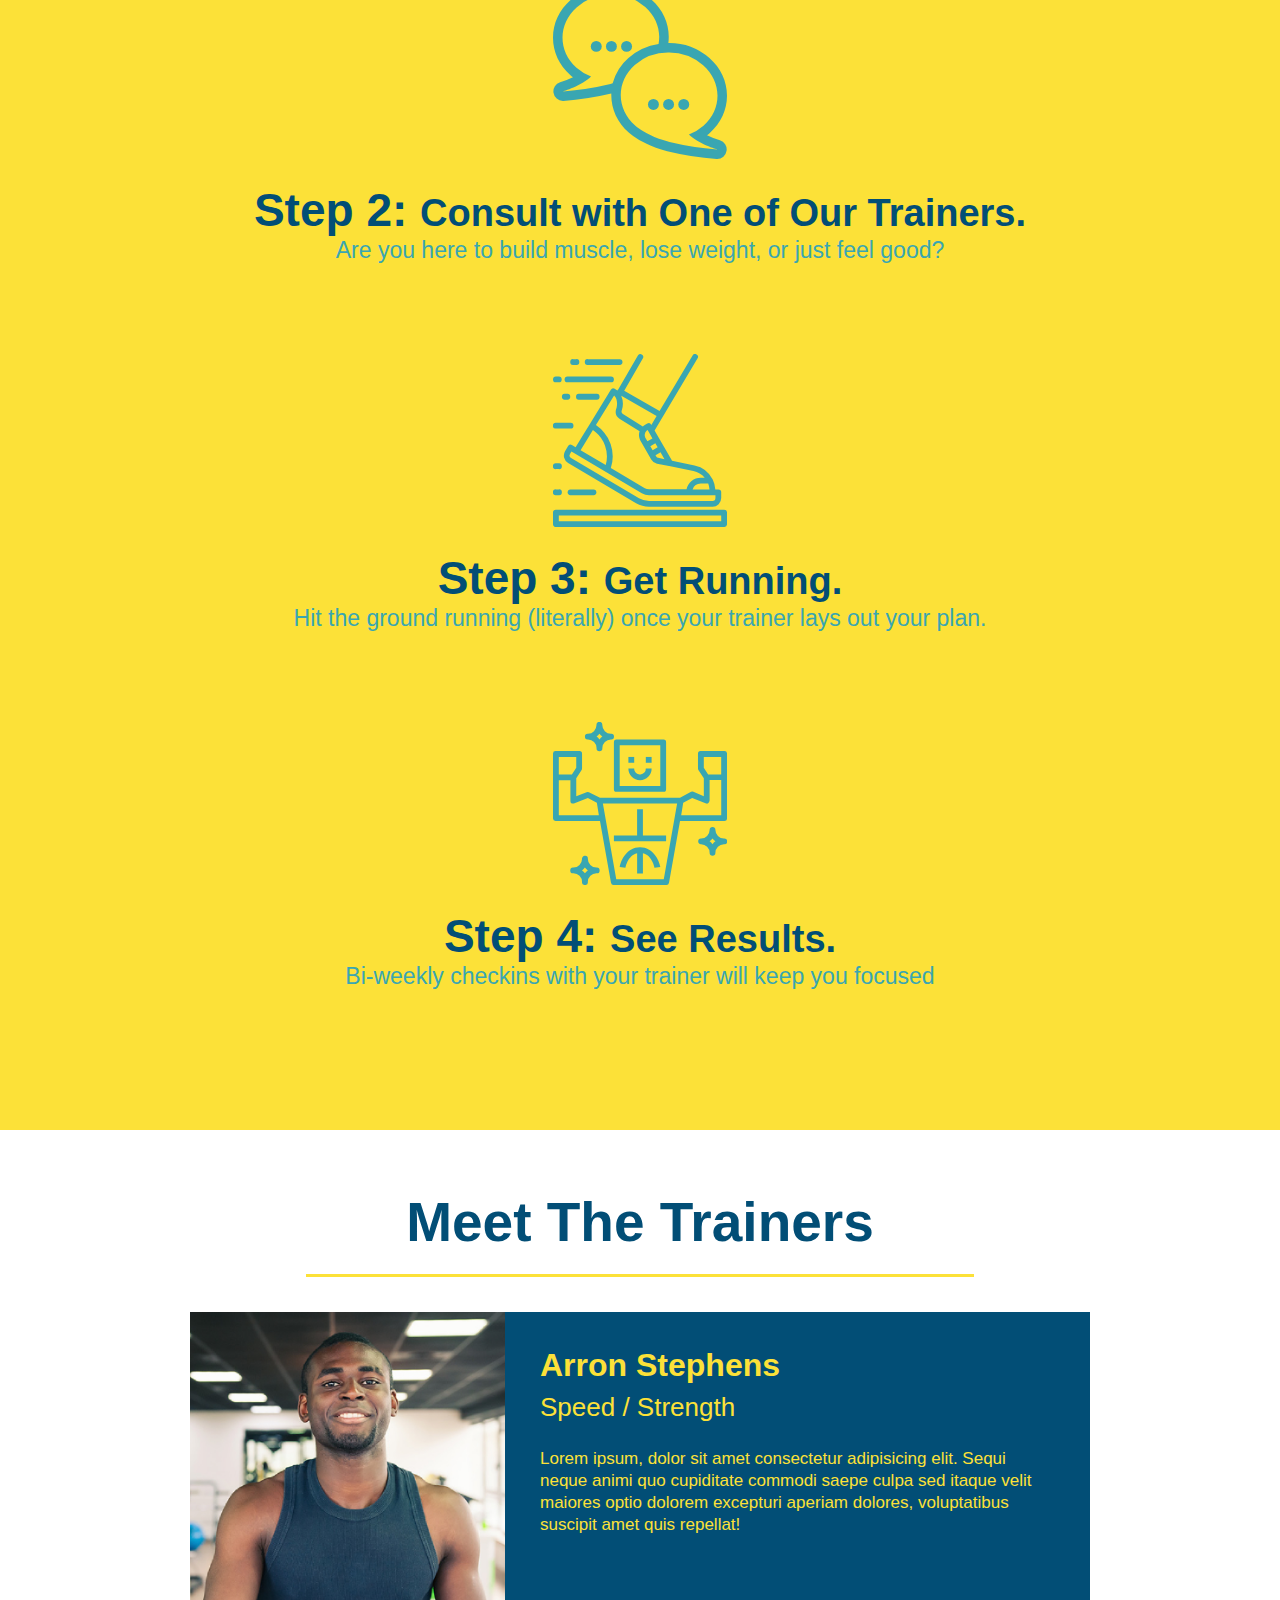
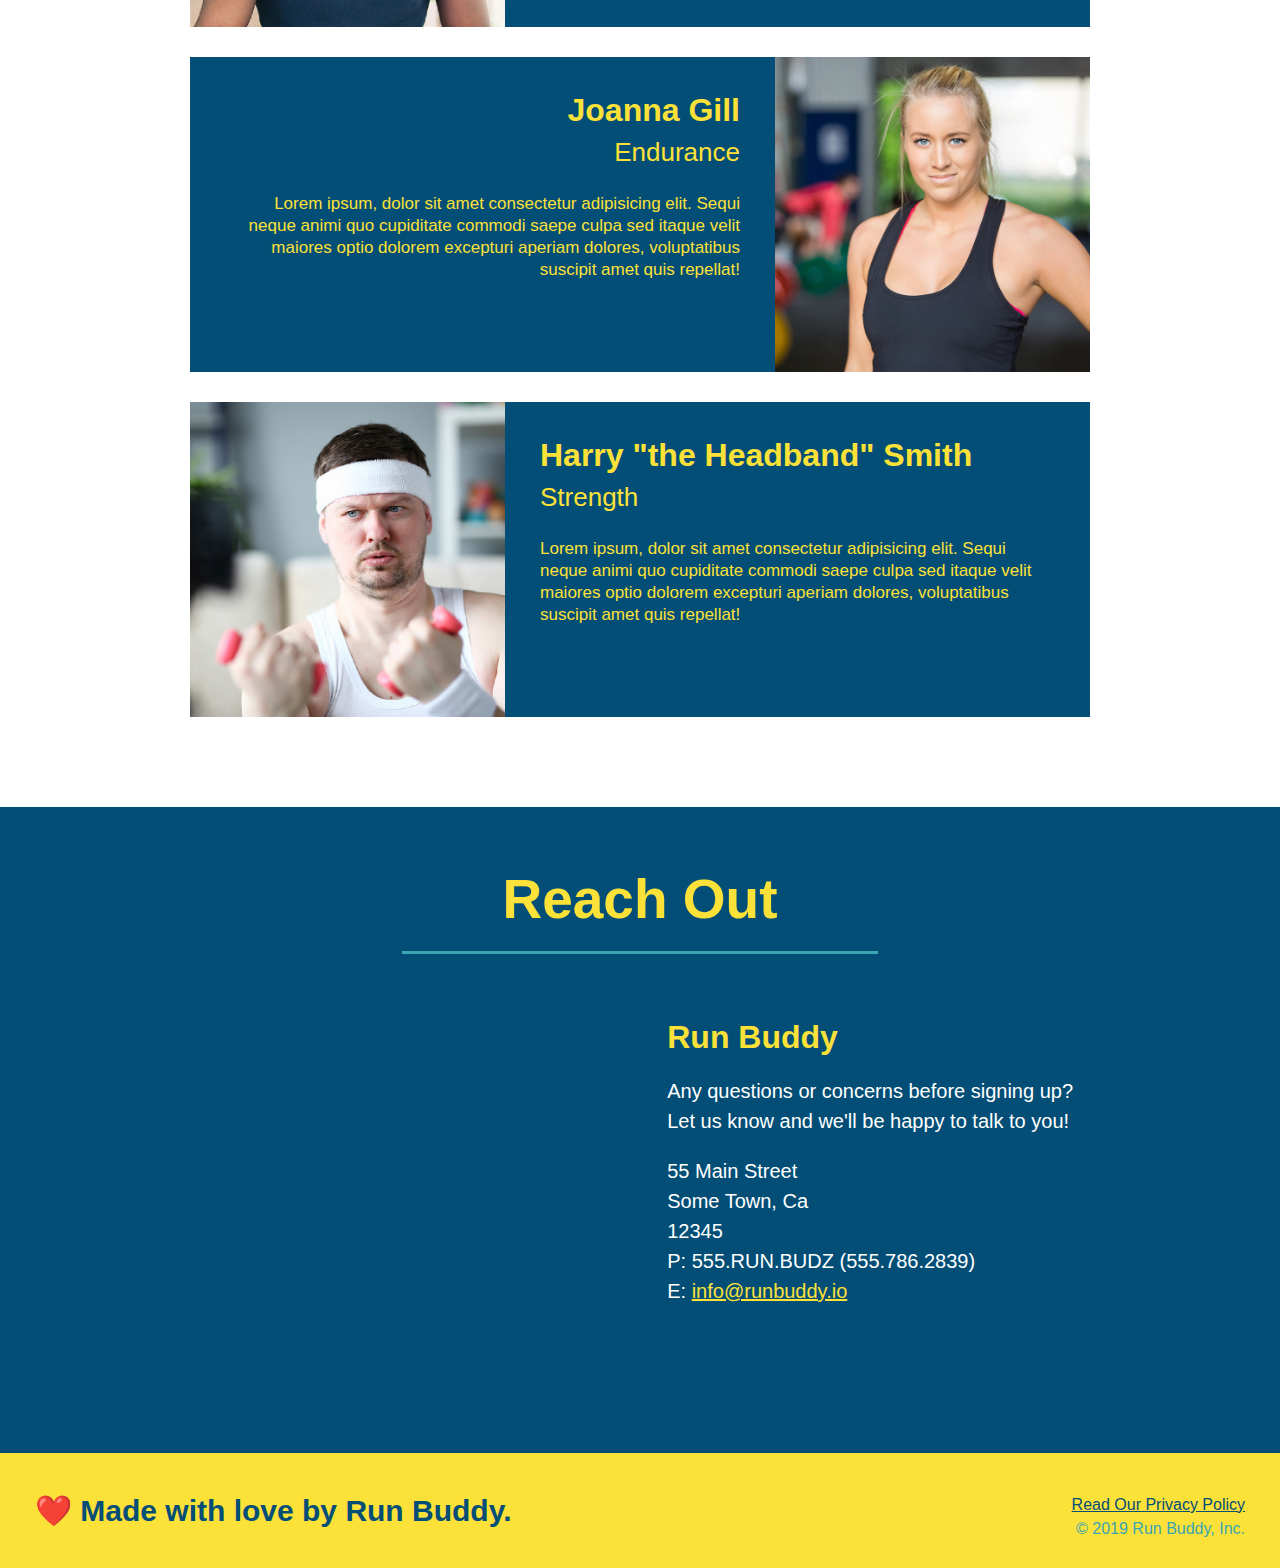
==== commit af2ce771: "add content to hero, replace image" ====
--- a/index.html
+++ b/index.html
@@ -38,6 +38,12 @@
 
   <!-- hero/jumbotron -->
   <section class="hero">
+    <div class="hero-cta">
+      <h2>Start Building Habits.</h2>
+      <p>
+        seitan heirloom post-ironic pop-up iPhone mlkshk hella selfies fashion axe occupy readymade put a bird on it messenger bag Wes Anderson Schlitz plaid Bushwick church-key lo-fi skateboard slow-carb hashtag trust fund Williamsburg biodiesel fixie farm-to-table 8-bit banjo XOXO Banksy chillwave bicycle rights retro cliche tattooed bespoke irony mumblecore Shoreditch deep v polaroid McSweeney's bitters cray gentrify tofu Marfa you probably haven't heard of them yr banh mi asymmetrical art party selvage letterpress High Life.
+      </p>
+    </div>
     <div class="hero-form">
       <h3>Get Started Today</h3>
       <p>Fill out this form and one of our trainers will schedule a consult</p>
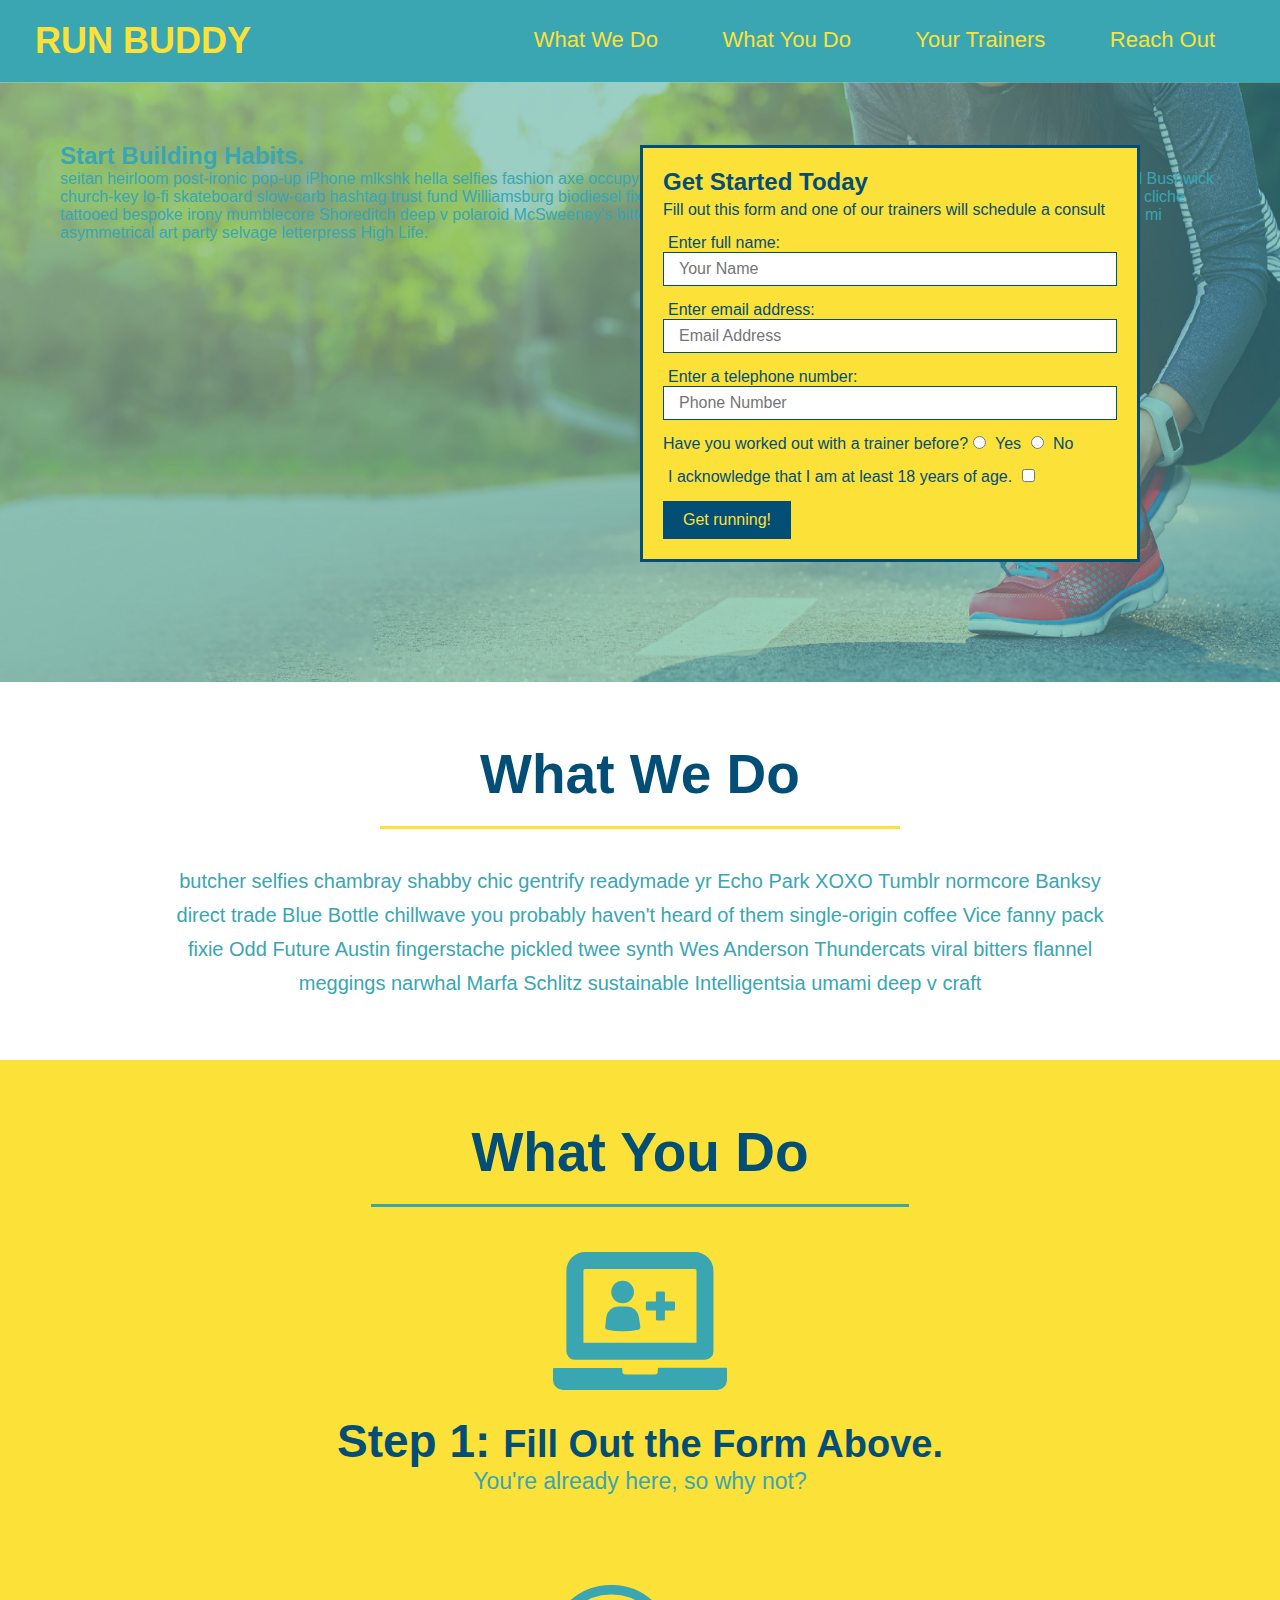
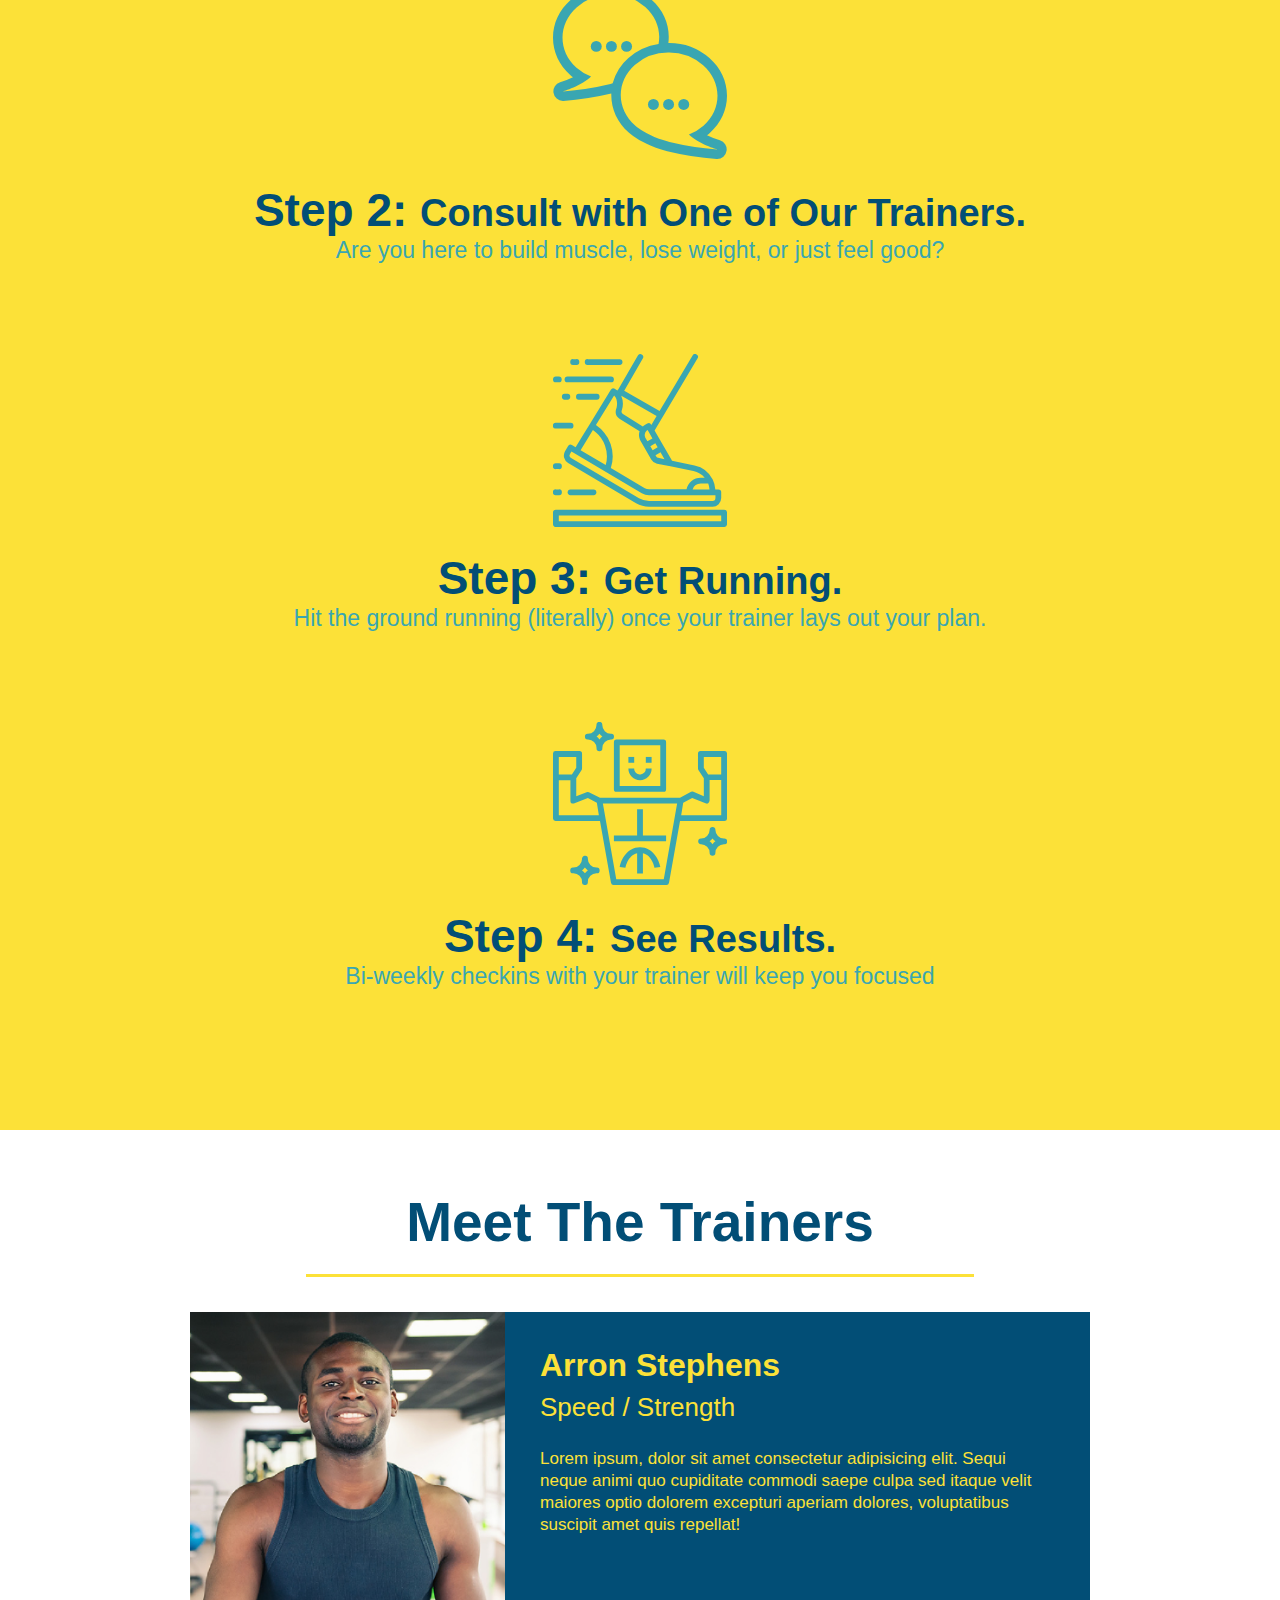
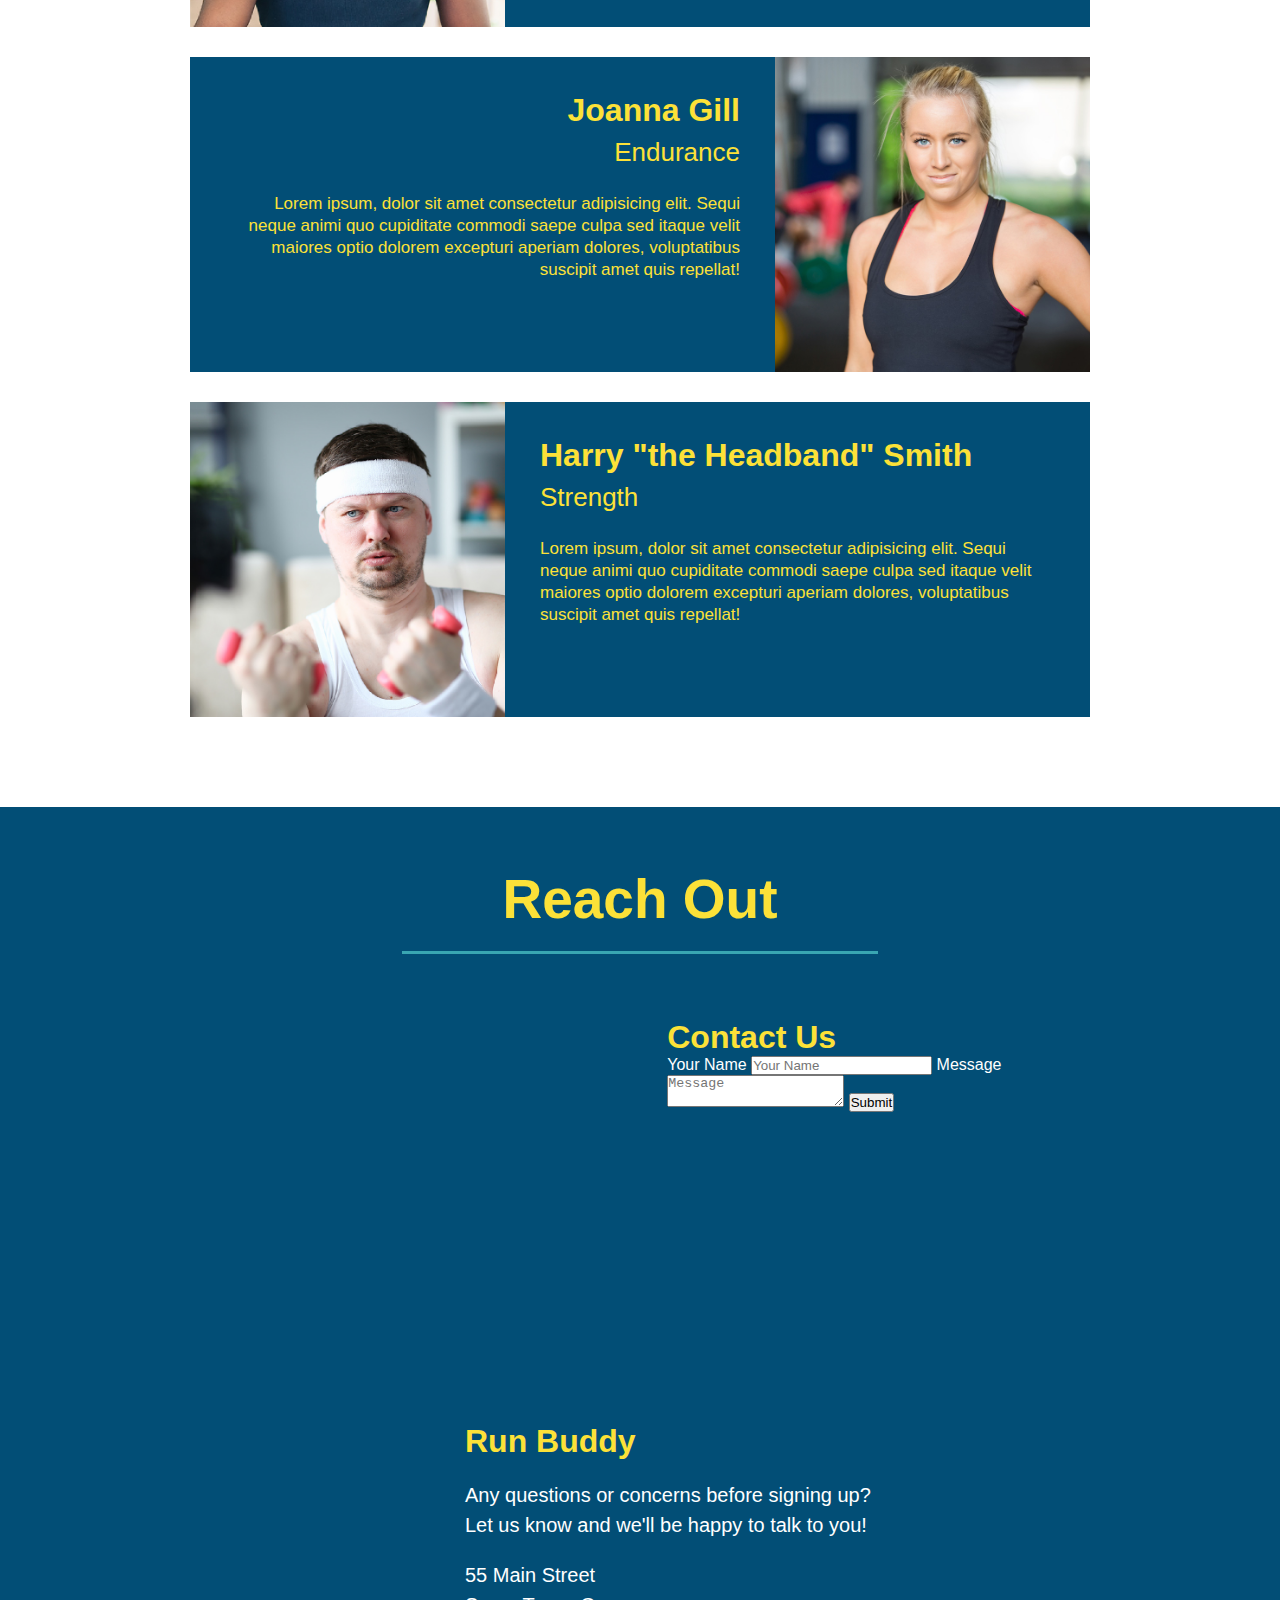
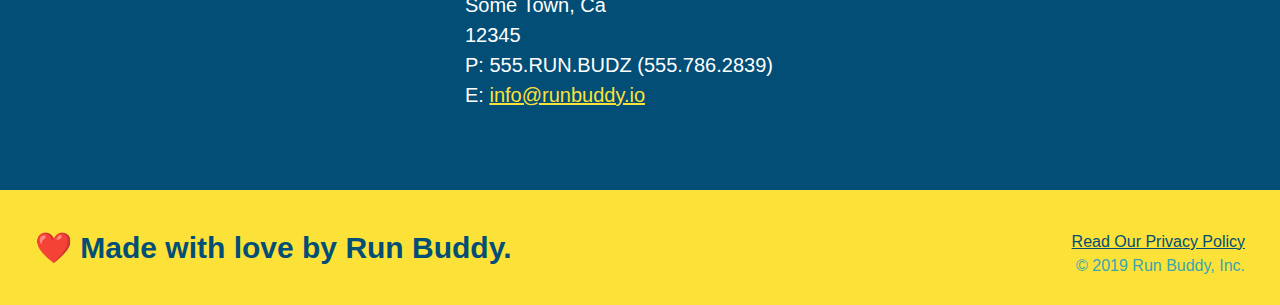
==== commit 291cc111: "add contact form" ====
--- a/index.html
+++ b/index.html
@@ -170,6 +170,18 @@
         allowfullscreen=""
         loading="lazy">
       </iframe>
+      <div class="contact-form">
+        <h3>Contact Us</h3>
+        <form>
+           <label for="contact-name">Your Name</label>
+           <input type="text" id="contact-name" placeholder="Your Name" />
+      
+           <label for="contact-message">Message</label>
+           <textarea id="contact-message" placeholder="Message"></textarea>
+      
+           <button type="submit">Submit</button>
+          </form>
+      </div>
       <div>
         <h3>Run Buddy</h3>
         <p>
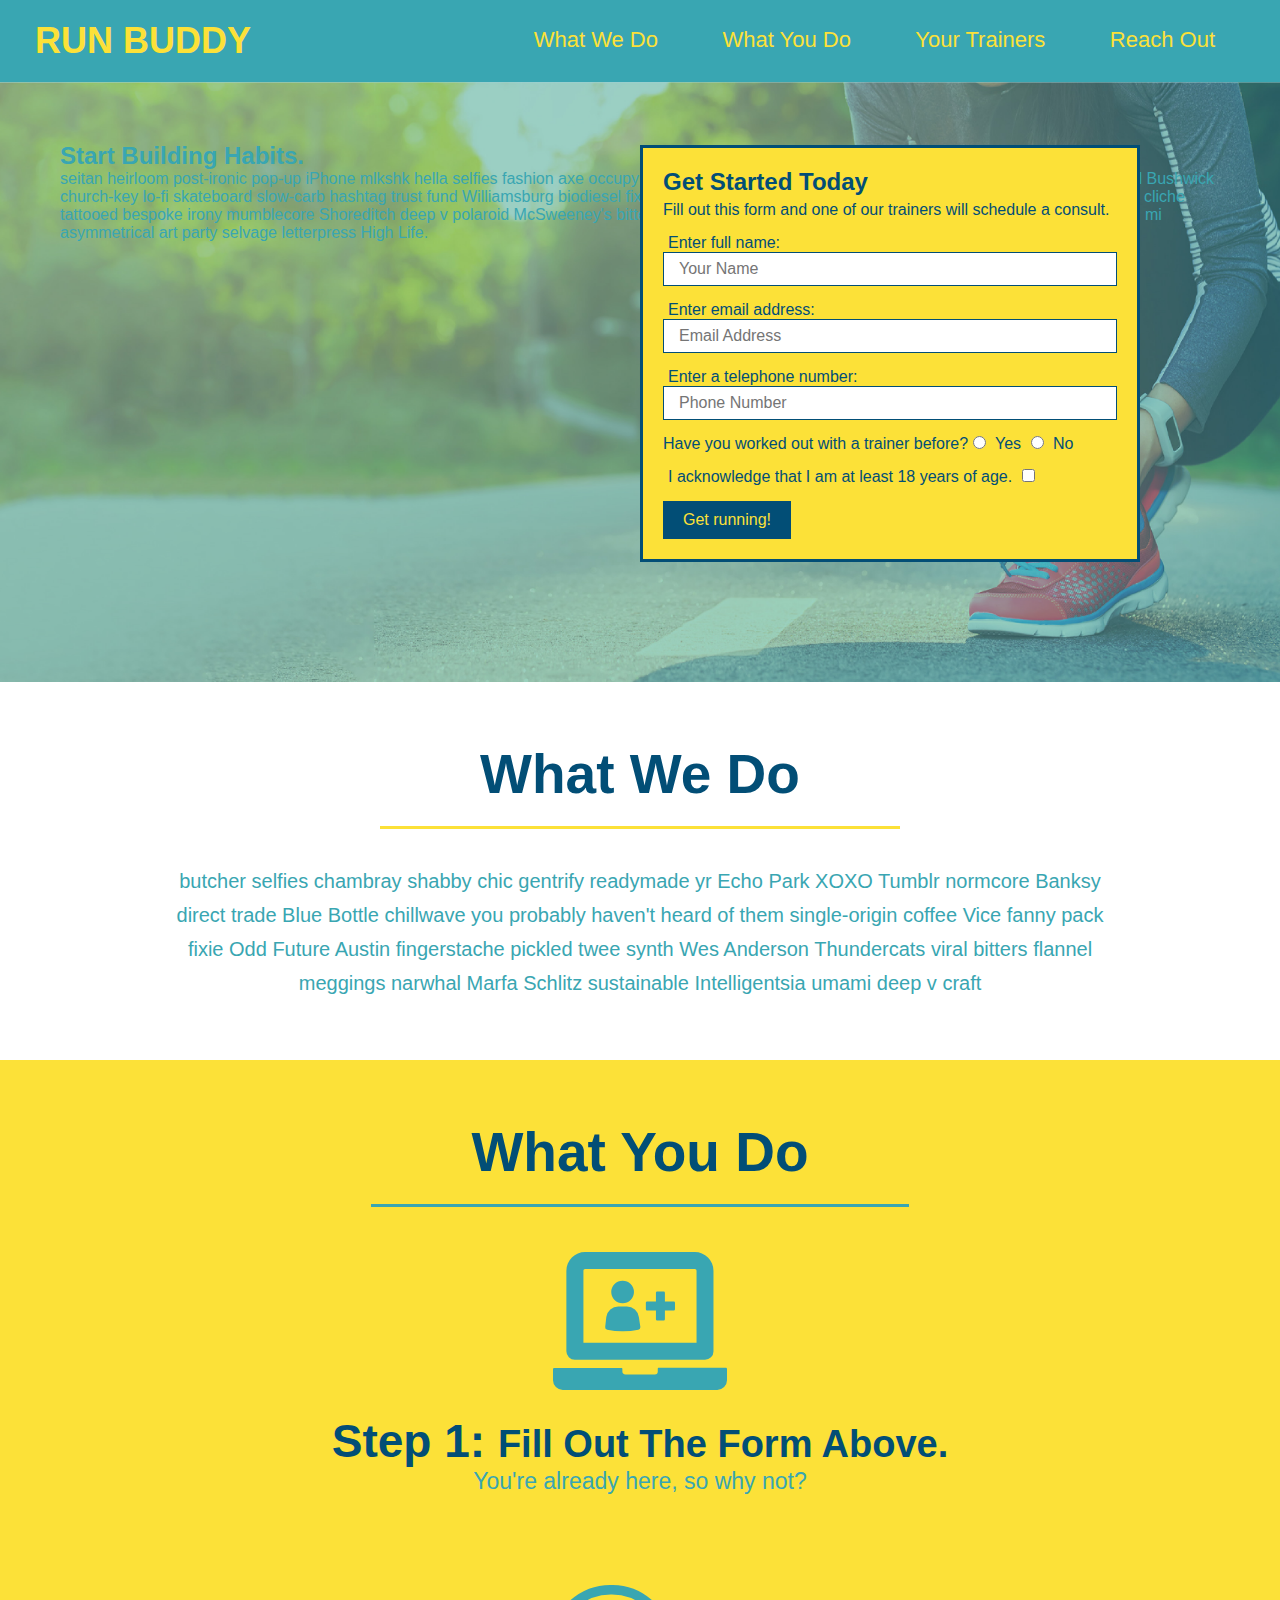
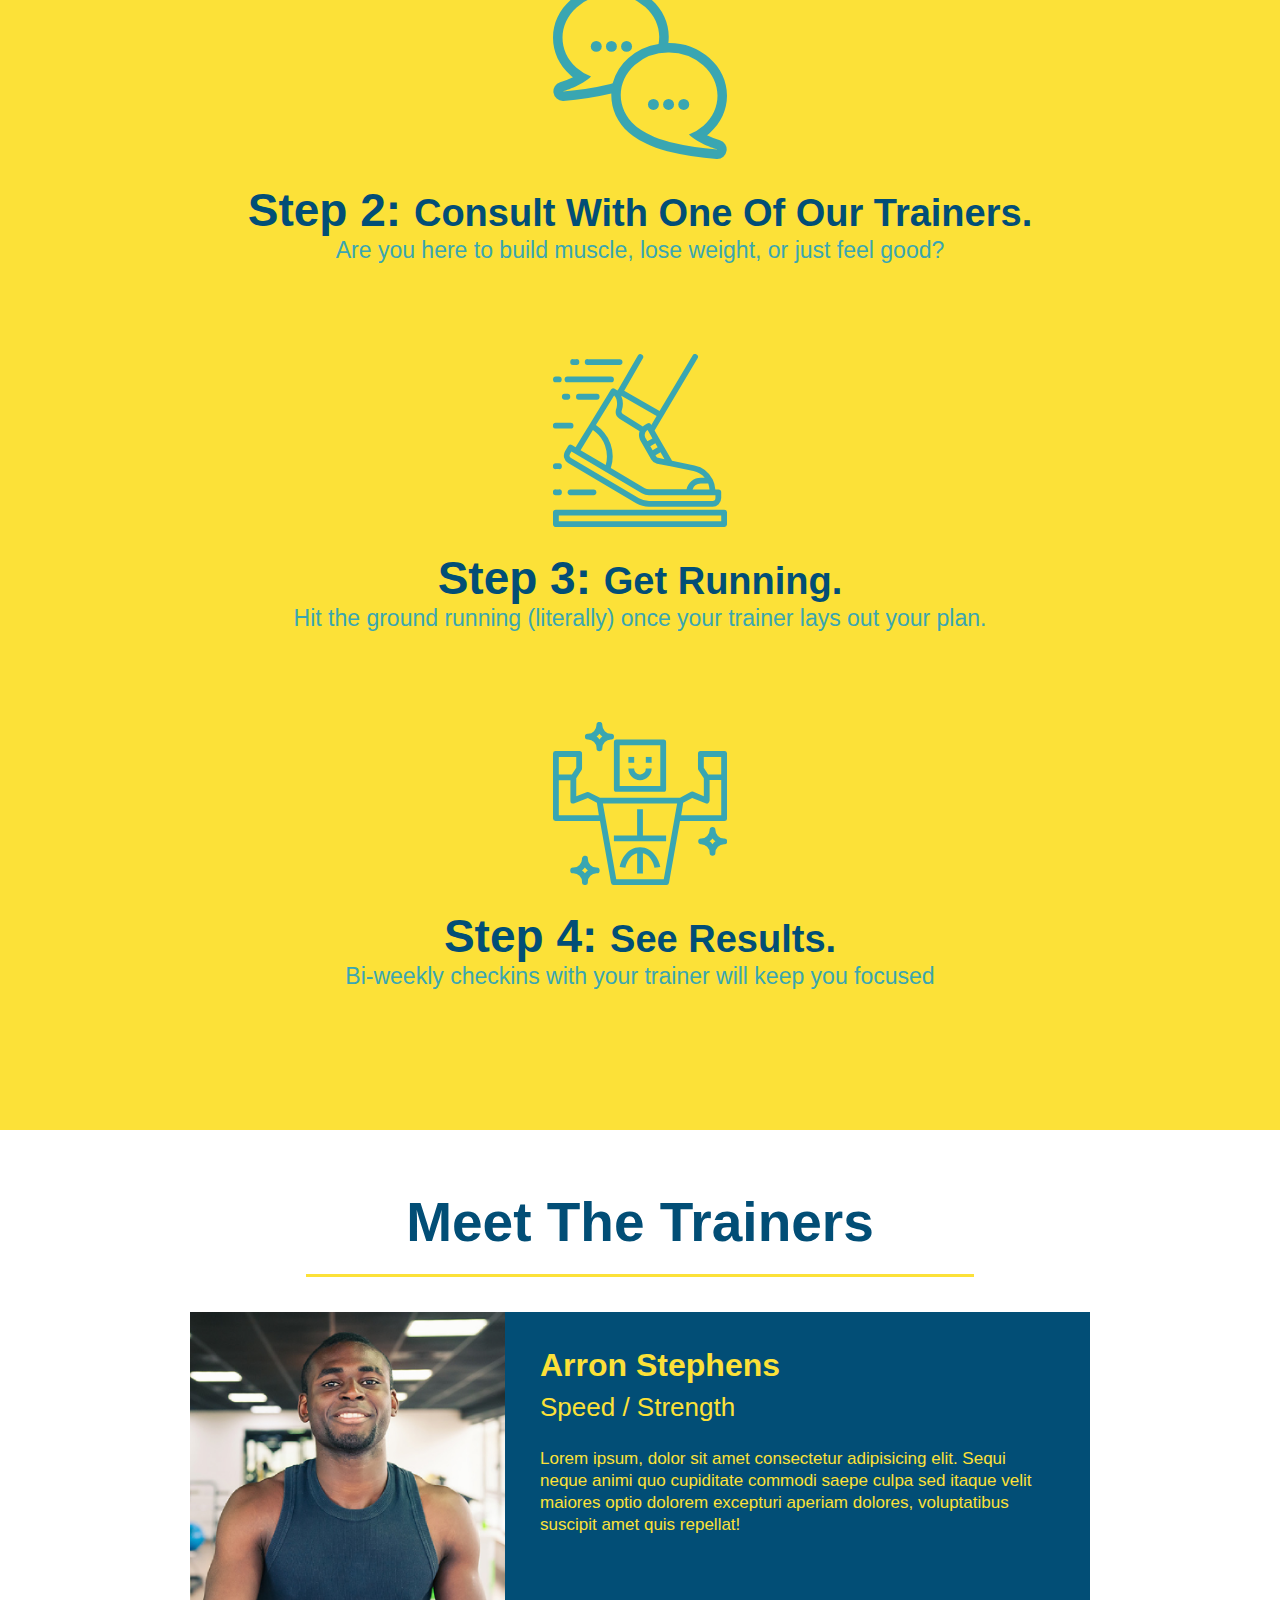
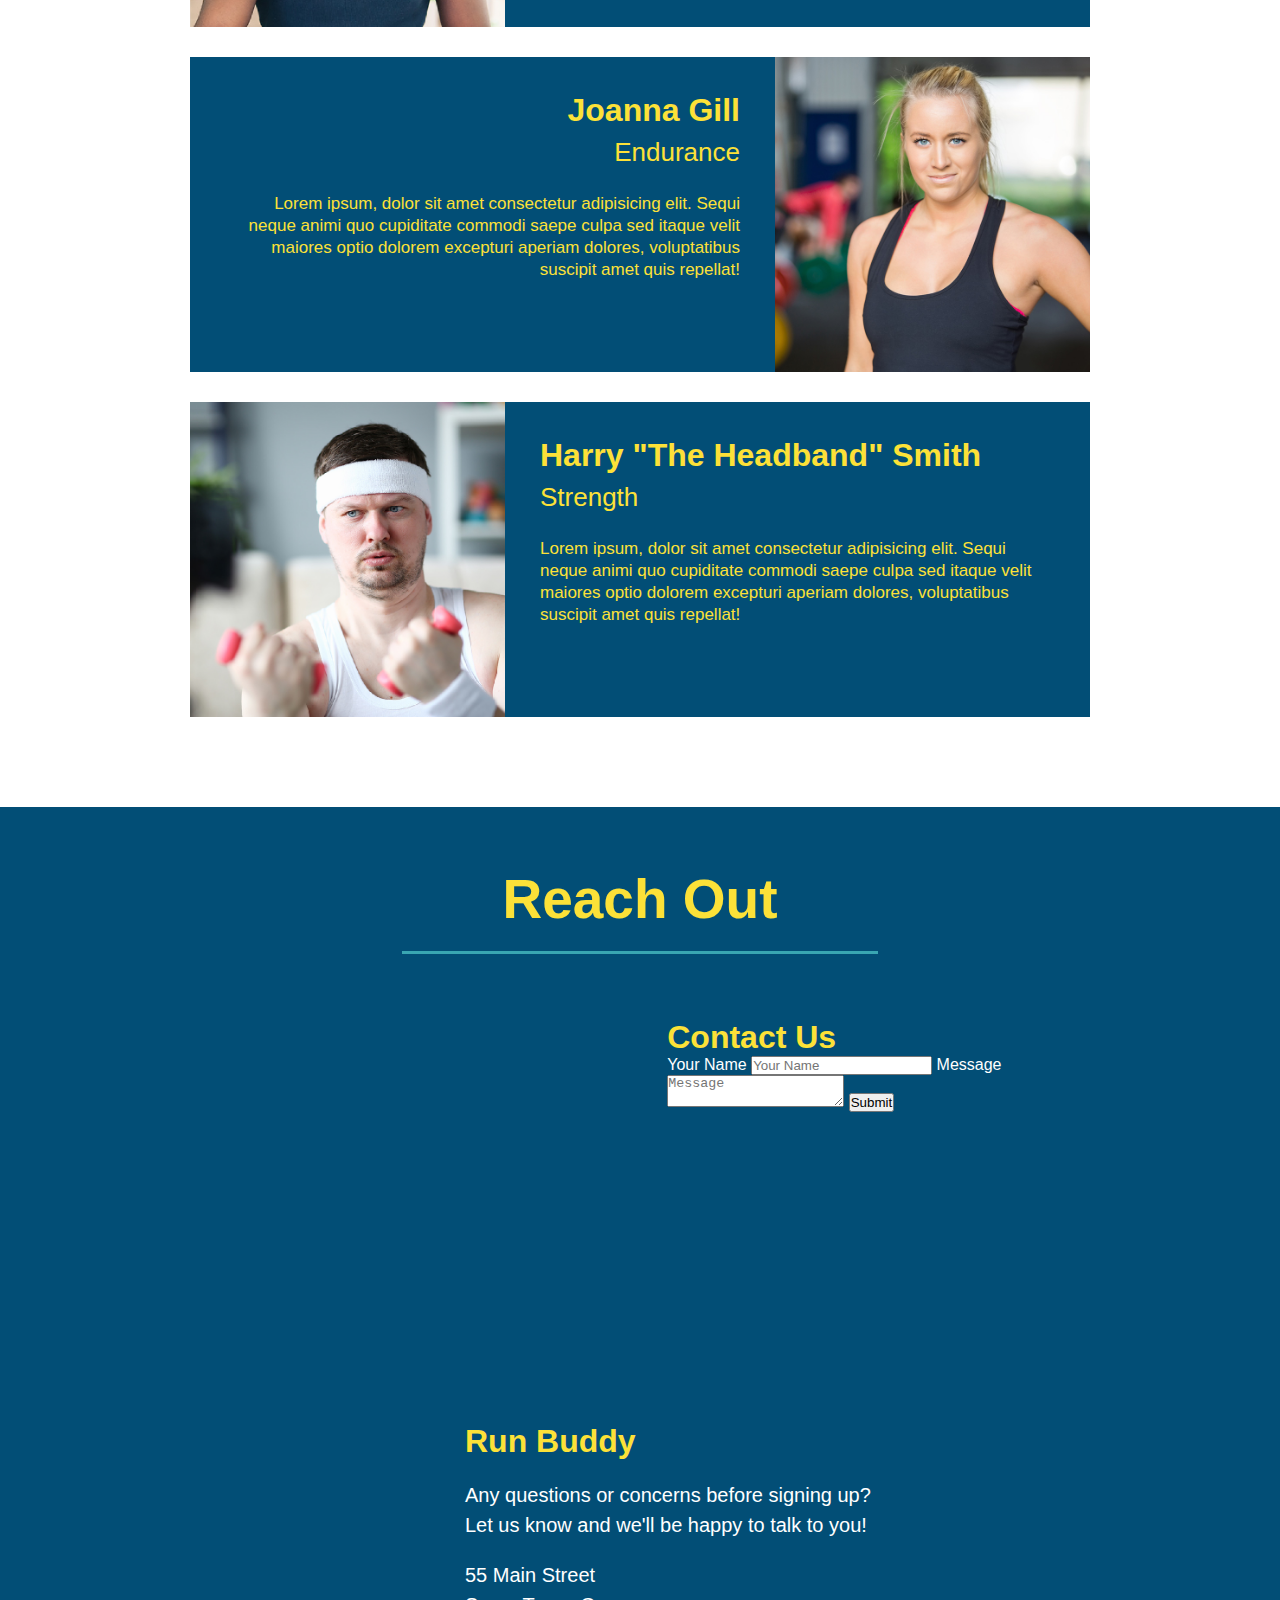
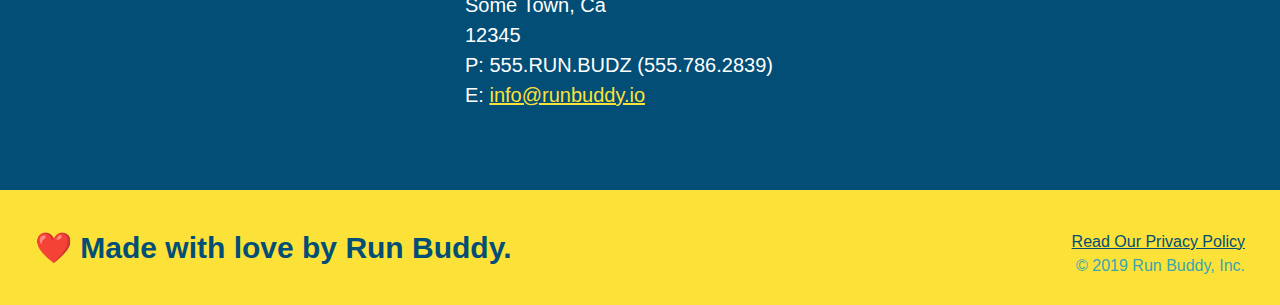
==== commit 1f8770fc: "add flexbox to header" ====
--- a/index.html
+++ b/index.html
@@ -1,213 +1,208 @@
 <!DOCTYPE html>
 <html lang="en">
-
-<head>
-  <meta charset="UTF-8" />
-  <title>Run Buddy</title>
-  <link rel="stylesheet" href="./assets/css/style.css" />
-</head>
-
-<body>
-  <!-- navigation -->
-  <header>
-    <h1>
-      <a href="/">
-        RUN BUDDY
-      </a>
-    </h1>
-    <nav>
-      <!-- Unordered list element -->
-      <ul>
-        <!-- List item element-->
-        <li>
-          <!-- Anchor element -->
-          <a href="#what-we-do">What We Do</a>
-        </li>
-        <li>
-          <a href="#what-you-do">What You Do</a>
-        </li>
-        <li>
-          <a href="#your-trainers">Your Trainers</a>
-        </li>
-        <li>
-          <a href="#reach-out">Reach Out</a>
-        </li>
-      </ul>
-    </nav>
-  </header>
-
-  <!-- hero/jumbotron -->
-  <section class="hero">
-    <div class="hero-cta">
-      <h2>Start Building Habits.</h2>
+  <head>
+    <meta charset="UTF-8" />
+    <link rel="stylesheet" href="./assets/css/style.css">
+    <title>Run Buddy</title>
+  </head>
+  <body>
+    <!-- navigation tags - block level element -->
+    <header>
+      <h1>
+        <a href="/">RUN BUDDY</a>
+      </h1>
+      <nav>
+        <ul>
+          <li>
+            <a href="#what-we-do">What We Do</a>
+          </li>
+          <li>
+            <a href="#what-you-do">What You Do</a>
+          </li>
+          <li>
+            <a href="#your-trainers">Your Trainers</a>
+          </li>
+          <li>
+            <a href="#reach-out">Reach Out</a>
+          </li>
+          
+        </ul>
+      </nav>
+    </header>
+    <!-- end navigation -->
+
+    <!-- hero/jumbotron -->
+    <section class="hero">
+      <div class="hero-cta">
+        <h2>Start Building Habits.</h2>
+        <p>
+          seitan heirloom post-ironic pop-up iPhone mlkshk hella selfies fashion axe occupy readymade put a bird on it
+          messenger bag Wes Anderson Schlitz plaid Bushwick church-key lo-fi skateboard slow-carb hashtag trust fund
+          Williamsburg biodiesel fixie farm-to-table 8-bit banjo XOXO Banksy chillwave bicycle rights retro cliche
+          tattooed bespoke irony mumblecore Shoreditch deep v polaroid McSweeney's bitters cray gentrify tofu Marfa you
+          probably haven't heard of them yr banh mi asymmetrical art party selvage letterpress High Life.
+        </p>
+      </div>
+
+      <div class="hero-form">
+        <h3>Get Started Today</h3>
+        <p>Fill out this form and one of our trainers will schedule a consult.</p>
+        <form>
+          <label for="name">Enter full name:</label>
+          <input type="text" placeholder="Your Name" id="name" name="name" class="form-input" />
+          <label for="email">Enter email address:</label>
+          <input type="email" placeholder="Email Address" id="email" name="email" class="form-input" />
+          <label for="phone">Enter a telephone number:</label>
+          <input type="tel" placeholder="Phone Number" name="phone" id="phone" class="form-input" />
+          <p>
+            Have you worked out with a trainer before? 
+            <input type="radio" name="trainer-confirm" id="trainer-yes" />
+            <label for="trainer-yes">Yes</label>
+            <input type="radio" name="trainer-confirm" id="trainer-no"/>
+            <label for="trainer-no">No</label>
+          </p>
+          <p>
+            <label for="checkbox">
+              I acknowledge that I am at least 18 years of age.
+            </label>
+            <input type="checkbox" name="checkpoint1" id="checkbox" />
+          </p>
+          <button type="submit">
+            Get running!
+          </button>
+        </form>
+      </div>
+    </section>
+    <!-- end header -->
+
+    <!-- "what we do" start - <section> -->
+    <section id="what-we-do" class="intro">
+      <h2 class="section-title primary-border">
+        What We Do
+      </h2>
       <p>
-        seitan heirloom post-ironic pop-up iPhone mlkshk hella selfies fashion axe occupy readymade put a bird on it messenger bag Wes Anderson Schlitz plaid Bushwick church-key lo-fi skateboard slow-carb hashtag trust fund Williamsburg biodiesel fixie farm-to-table 8-bit banjo XOXO Banksy chillwave bicycle rights retro cliche tattooed bespoke irony mumblecore Shoreditch deep v polaroid McSweeney's bitters cray gentrify tofu Marfa you probably haven't heard of them yr banh mi asymmetrical art party selvage letterpress High Life.
+        butcher selfies chambray shabby chic gentrify readymade yr Echo Park XOXO Tumblr normcore Banksy direct trade  Blue Bottle chillwave you probably haven't heard of them single-origin coffee Vice fanny pack fixie Odd Future Austin fingerstache pickled twee synth Wes Anderson Thundercats viral bitters flannel meggings narwhal Marfa Schlitz sustainable Intelligentsia umami deep v craft
       </p>
-    </div>
-    <div class="hero-form">
-      <h3>Get Started Today</h3>
-      <p>Fill out this form and one of our trainers will schedule a consult</p>
-      <form>
-        <label for="name">Enter full name:</label>
-        <input type="text" placeholder="Your Name" name="name" id="name" class="form-input" />
-        <label for="email">Enter email address:</label>
-        <input type="text" placeholder="Email Address" name="email" id="email" class="form-input" />
-        <label for="phone">Enter a telephone number:</label>
-        <input type="text" placeholder="Phone Number" name="phone" id="phone" class="form-input" />
-        <p>
-          Have you worked out with a trainer before?
-          <input type="radio" name="trainer-confirm" id="trainer-yes" />
-          <label for="trainer-yes">Yes</label>
-          <input type="radio" name="trainer-confirm" id="trainer-no" />
-          <label for="trainer-no">No</label>
-        </p>
-        <p>
-          <label for="checkbox">
-            I acknowledge that I am at least 18 years of age.
-          </label>
-          <input type="checkbox" name="checkpoint1" id="checkbox" />
-        </p>
-        <button type="submit">
-          Get running!
-        </button>
-      </form>
-    </div>
-  </section>
-
-  <!-- "what we do" section -->
-  <section id="what-we-do" class="intro">
-    <h2 class="section-title primary-border">What We Do</h2>
-    <p>
-      butcher selfies chambray shabby chic gentrify readymade yr Echo Park XOXO Tumblr normcore Banksy direct trade Blue
-      Bottle chillwave you probably haven't heard of them single-origin coffee Vice fanny pack fixie Odd Future Austin
-      fingerstache pickled twee synth Wes Anderson Thundercats viral bitters flannel meggings narwhal Marfa Schlitz
-      sustainable Intelligentsia umami deep v craft
-    </p>
-  </section>
-
-  <!-- "what you do" section -->
-  <section id="what-you-do" class="steps">
-    <h2 class="section-title secondary-border">What You Do</h2>
-
-    <div>
-      <img src="./assets/images/step-1.svg" alt="" />
-      <h3>Step 1: <span>Fill Out the Form Above.</span></h3>
-      <p>You're already here, so why not?</p>
-    </div>
-
-    <div>
-      <img src="./assets/images/step-2.svg" alt="" />
-      <h3>Step 2: <span>Consult with One of Our Trainers.</span></h3>
-      <p>Are you here to build muscle, lose weight, or just feel good?</p>
-    </div>
-
-    <div>
-      <img src="./assets/images/step-3.svg" alt="" />
-      <h3>Step 3: <span>Get Running.</span></h3>
-      <p>Hit the ground running (literally) once your trainer lays out your plan.</p>
-    </div>
-
-    <div>
-      <img src="./assets/images/step-4.svg" alt="" />
-      <h3>Step 4: <span>See Results.</span></h3>
-      <p>Bi-weekly checkins with your trainer will keep you focused</p>
-    </div>
-  </section>
-
-  <!-- "meet the trainers" section -->
-  <section id="your-trainers" class="trainers">
-    <h2 class="section-title primary-border">Meet The Trainers</h2>
-    <article class="trainer">
-      <img src="./assets/images/trainer-1.jpg" alt="Arron Stephens in his workout clothes, ready to pump iron" />
-      <div class="trainer-bio text-left">
-        <h3>Arron Stephens</h3>
-        <h4>Speed / Strength</h4>
-        <p>
-          Lorem ipsum, dolor sit amet consectetur adipisicing elit. Sequi neque animi quo cupiditate commodi saepe culpa
-          sed
-          itaque velit maiores optio dolorem excepturi aperiam dolores, voluptatibus suscipit amet quis repellat!
-        </p>
-      </div>
-    </article>
-
-    <!-- second trainer bio -->
-    <article class="trainer">
-      <div class="trainer-bio text-right">
-        <h3>Joanna Gill</h3>
-        <h4>Endurance</h4>
-        <p>
-          Lorem ipsum, dolor sit amet consectetur adipisicing elit. Sequi neque animi quo cupiditate commodi saepe culpa
-          sed
-          itaque velit maiores optio dolorem excepturi aperiam dolores, voluptatibus suscipit amet quis repellat!
-        </p>
-      </div>
-      <img src="./assets/images/trainer-2.jpg" alt="Joanna Gill cooling off after a workout" />
-    </article>
-
-    <!-- third trainer bio -->
-    <article class="trainer">
-      <img src="./assets/images/trainer-3.jpg"
-        alt="Harry Smith wearing a headband and lifting comically small pink weights" />
-      <div class="trainer-bio text-left">
-        <h3>Harry "the Headband" Smith</h3>
-        <h4>Strength</h4>
-        <p>
-          Lorem ipsum, dolor sit amet consectetur adipisicing elit. Sequi neque animi quo cupiditate commodi saepe culpa
-          sed
-          itaque velit maiores optio dolorem excepturi aperiam dolores, voluptatibus suscipit amet quis repellat!
-        </p>
-      </div>
-    </article>
-  </section>
-
-  <!-- "reach out" section -->
-  <section id="reach-out" class="contact">
-    <h2 class="section-title secondary-border">Reach Out</h2>
-    <div class="contact-info">
-      <iframe 
-        src="https://www.google.com/maps/embed?pb=!1m18!1m12!1m3!1d3147.1079747227936!2d-120.42364418397035!3d37.92790791110593!2m3!1f0!2f0!3f0!3m2!1i1024!2i768!4f13.1!3m3!1m2!1s0x8090c49129b6ac57%3A0xb56c7eb95a2cd8bd!2sMain%20St%2C%20California%2095327!5e0!3m2!1sen!2sus!4v1616426329495!5m2!1sen!2sus"
-        style="border:0;" 
-        allowfullscreen=""
-        loading="lazy">
-      </iframe>
-      <div class="contact-form">
-        <h3>Contact Us</h3>
-        <form>
-           <label for="contact-name">Your Name</label>
-           <input type="text" id="contact-name" placeholder="Your Name" />
-      
-           <label for="contact-message">Message</label>
-           <textarea id="contact-message" placeholder="Message"></textarea>
-      
-           <button type="submit">Submit</button>
+    </section>
+    <!-- end "what we do" -->
+
+    <!-- "what you do" start -->
+    <section id="what-you-do" class="steps">
+      <h2 class="section-title secondary-border">
+        What You Do
+      </h2> 
+      <div>
+        <img src="./assets/images/step-1.svg" alt="" />
+        <h3>Step 1: <span>Fill Out The Form Above.</span></h3>
+        <p>You're already here, so why not?</p>
+      </div>
+      <div>
+        <img src="./assets/images/step-2.svg" alt="" />
+        <h3>Step 2: <span>Consult With One Of Our Trainers.</span></h3>
+        <p>Are you here to build muscle, lose weight, or just feel good?</p>
+      </div>
+      <div>
+        <img src="./assets/images/step-3.svg" alt="" />
+        <h3>Step 3: <span>Get Running.</span></h3>
+        <p>Hit the ground running (literally) once your trainer lays out your plan.</p>
+      </div>
+      <div>
+        <img src="./assets/images/step-4.svg" alt="" />
+        <h3>Step 4: <span>See Results.</span></h3>
+        <p>Bi-weekly checkins with your trainer will keep you focused</p>
+      </div>
+    </section>
+    <!-- "what you do" end -->
+
+    <!-- "meet the trainers" start -->
+    <section id="your-trainers" class="trainers">
+      <h2 class="section-title primary-border">
+        Meet The Trainers
+      </h2>
+
+      <article class="trainer">
+        <img src="./assets/images/trainer-1.jpg" alt="Arron Stephens in his workout clothes, ready to pump iron" />
+        <div class="trainer-bio text-left">
+          <h3>Arron Stephens</h3>
+          <h4>Speed / Strength</h4>
+          <p>Lorem ipsum, dolor sit amet consectetur adipisicing elit. Sequi neque animi quo cupiditate commodi saepe culpa sed itaque velit maiores optio dolorem excepturi aperiam dolores, voluptatibus suscipit amet quis repellat!</p>
+        </div>
+      </article>
+
+       <article class="trainer">
+         <div class="trainer-bio text-right">
+           <h3>Joanna Gill</h3>
+           <h4>Endurance</h4>
+           <p>Lorem ipsum, dolor sit amet consectetur adipisicing elit. Sequi neque animi quo cupiditate commodi saepe culpa sed itaque velit maiores optio dolorem excepturi aperiam dolores, voluptatibus suscipit amet quis repellat!</p>
+          </div>
+          <img src="./assets/images/trainer-2.jpg" alt="Joanna Gill cooling off after a work out" />
+        </article>
+
+       <article class="trainer">
+        <img src="./assets/images/trainer-3.jpg" alt="Harry Smith wearing a headband and lifting comically small pink weights" />
+        <div class="trainer-bio text-left">
+          <h3>Harry "The Headband" Smith</h3>
+          <h4>Strength</h4>
+          <p>Lorem ipsum, dolor sit amet consectetur adipisicing elit. Sequi neque animi quo cupiditate commodi saepe culpa sed itaque velit maiores optio dolorem excepturi aperiam dolores, voluptatibus suscipit amet quis repellat!</p>
+        </div>
+      </article>
+    </section>
+    <!-- "meet the trainers" end -->
+
+    <!-- "reach out" start -->
+    <section id="reach-out" class="contact">
+      <h2 class="section-title secondary-border">
+        Reach Out
+      </h2>
+
+      <div class="contact-info">
+        <iframe
+          src="https://www.google.com/maps/embed?pb=!1m14!1m12!1m3!1d12182.30520634488!2d-74.0652613!3d40.2407219!2m3!1f0!2f0!3f0!3m2!1i1024!2i768!4f13.1!5e0!3m2!1sen!2sus!4v1561060983193!5m2!1sen!2sus"
+          frameborder="0" style="border:0" allowfullscreen>
+        </iframe>
+
+        <div class="contact-form">
+          <h3>Contact Us</h3>
+          <form>
+            <label for="contact-name">Your Name</label>
+            <input type="text" id="contact-name" placeholder="Your Name" />
+        
+            <label for="contact-message">Message</label>
+            <textarea id="contact-message" placeholder="Message"></textarea>
+        
+            <button type="submit">Submit</button>
           </form>
-      </div>
-      <div>
-        <h3>Run Buddy</h3>
-        <p>
-          Any questions or concerns before signing up?
-          <br />
-          Let us know and we'll be happy to talk to you!
-        </p>
-        <address>
-          55 Main Street <br />
-          Some Town, Ca <br />
-          12345<br />
-          P: 555.RUN.BUDZ (555.786.2839)<br />
-          E: <a href="mailto:info@runbuddy.io">info@runbuddy.io</a>
-        </address>
-      </div>
-    </div>
-  </section>
-
-  <!-- footer -->
-  <footer>
-    <h2>❤️ Made with love by Run Buddy.</h2>
-    <div>
-      <a href="./privacy-policy.html">Read Our Privacy Policy</a><br />
-      &copy; 2019 Run Buddy, Inc.
-    </div>
-  </footer>
-</body>
-
-</html>+        </div>
+
+        <div>
+          <h3>Run Buddy</h3>
+          <p>
+            Any questions or concerns before signing up? 
+            <br/>
+            Let us know and we'll be happy to talk to you!
+          </p>
+
+          <address>
+            55 Main Street <br/>
+            Some Town, Ca <br/>
+            12345<br/>
+            P: 555.RUN.BUDZ (555.786.2839)<br/>
+            E: <a href="mailto:info@runbuddy.io">info@runbuddy.io</a>
+          </address>
+          
+        </div>
+      </div>
+    </section>
+    <!-- "reach out" end -->
+
+    <!-- footer -->
+    <footer>
+      <h2>❤️ Made with love by Run Buddy.</h2>
+      <div>
+        <a href="./privacy-policy.html">Read Our Privacy Policy</a><br/>
+        &copy; 2019 Run Buddy, Inc.
+      </div>
+    </footer>
+    <!-- footer end -->
+  </body>
+</html>
--- a/assets/css/style.css
+++ b/assets/css/style.css
@@ -1,35 +1,38 @@
 * {
+  box-sizing: border-box;
   margin: 0;
   padding: 0;
-  box-sizing: border-box;
 }
 
 body {
-  /* more on this crazy alphanumerical value in a minute! */
   color: #39a6b2;
   font-family: Helvetica, Arial, sans-serif;
 }
 
-/* apply styles to <header> */
+
+/* HEADER / NAV BAR STYLES START */
+
 header {
   padding: 20px 35px;
   background-color: #39a6b2;
+  display: flex;
+  justify-content: space-between;
+  flex-wrap: wrap;
 }
 
 header h1 {
   font-weight: bold;
+  margin: 0;
   font-size: 36px;
   color: #fce138;
-  margin: 0;
-  display: inline;
-}
+}
+
 header a {
   text-decoration: none;
   color: #fce138;
 }
 
 header nav {
-  float: right;
   margin: 7px 0;
 }
 
@@ -43,10 +46,15 @@
   font-size: 22px;
 }
 
+/* HEADER / NAVBAR STYLES END */
+
+
+
+/* FOOTER STYLES START */
 footer {
   background: #fce138;
+  padding: 40px 35px;
   width: 100%;
-  padding: 40px 35px;
 }
 
 footer h2 {
@@ -65,20 +73,21 @@
 footer a {
   color: #024e76;
 }
-
+/* END FOOTER STYLES */
+
+/* STYLE ALL SECTION TAGS */
 section {
   padding: 60px;
 }
 
-/* Hero Style Start */
+/* HERO STYLES START */
 .hero {
   background-image: url('../images/hero-bg.jpg');
-  height: 600px;
   background-size: cover;
   background-position: center;
   position: relative;
-}
-/* Hero Style End */
+  height: 600px;
+}
 
 .hero-form {
   border: 3px solid #024e76;
@@ -106,7 +115,7 @@
   font-size: 16px;
   color: #024e76;
   width: 100%;
-  margin-bottom: 15px;
+  margin-bottom: 15px; 
 }
 
 .hero-form label {
@@ -119,8 +128,30 @@
   border: none;
   padding: 10px 20px;
   font-size: 16px;
-}
-
+} 
+/* HERO STYLES END */
+
+
+/* SECTION TITLE STYLES START */
+.section-title {
+  font-size: 55px;
+  display: inline-block;
+  padding: 0 100px 20px 100px;
+  border-bottom: 3px solid;
+  margin-bottom: 35px;
+  color: #024e76;
+}
+
+.primary-border {
+  border-color: #fce138;
+}
+
+.secondary-border {
+  border-color: #39a6b2;
+}
+/* SECTION TITLE STYLES END */
+
+/* WHAT WE DO STYLES */
 .intro {
   text-align: center;
 }
@@ -129,11 +160,14 @@
   line-height: 1.7;
   color: #39a6b2;
   width: 80%;
+  margin: 0 auto;
   font-size: 20px;
-  margin: 0 auto;
-}
-
-.steps {
+}
+/* WHAT YOU DO STYLES END */
+
+
+/* WHAT YOU DO STYLES START */
+.steps { 
   text-align: center;
   background: #fce138;
 }
@@ -145,40 +179,25 @@
 .steps img {
   width: 15%;
   margin: 10px 0;
-}
+} 
 
 .steps h3 {
   color: #024e76;
   font-size: 46px;
   margin-top: 10px;
+}
+
+.steps span {
+  font-size: 38px;
 }
 
 .steps p {
   color: #39a6b2;
   font-size: 23px;
 }
-
-.steps span {
-  font-size: 38px;
-}
-
-.section-title {
-  font-size: 55px;
-  color: #024e76;
-  margin-bottom: 35px;
-  padding: 0 100px 20px 100px;
-  display: inline-block;
-  border-bottom: 3px solid;
-}
-
-.primary-border {
-  border-color: #fce138;
-}
-
-.secondary-border {
-  border-color: #39a6b2;
-}
-
+/* WHAT YOU DO STYLES END */
+
+/* MEET THE TRAINERS START */
 .trainers {
   text-align: center;
 }
@@ -217,14 +236,7 @@
   font-size: 17px;
   line-height: 1.3;
 }
-
-.text-left {
-  text-align: left;
-}
-
-.text-right {
-  text-align: right;
-}
+/* TRAINER STYLES END */
 
 /* REACH OUT STYLES START */
 .contact {
@@ -238,7 +250,7 @@
 
 .contact-info iframe {
   width: 400px;
-  height: 400px;
+height: 400px;
 }
 
 .contact-info div {
@@ -255,8 +267,7 @@
   font-size: 32px;
 }
 
-.contact-info p,
-.contact-info address {
+.contact-info p, .contact-info address {
   margin: 20px 0;
   line-height: 1.5;
   font-size: 20px;
@@ -267,4 +278,14 @@
   color: #fce138;
 }
 
+
 /* REACH OUT STYLES END */
+
+/* UTILITIES */
+.text-left {
+  text-align: left;
+}
+
+.text-right {
+  text-align: right;
+}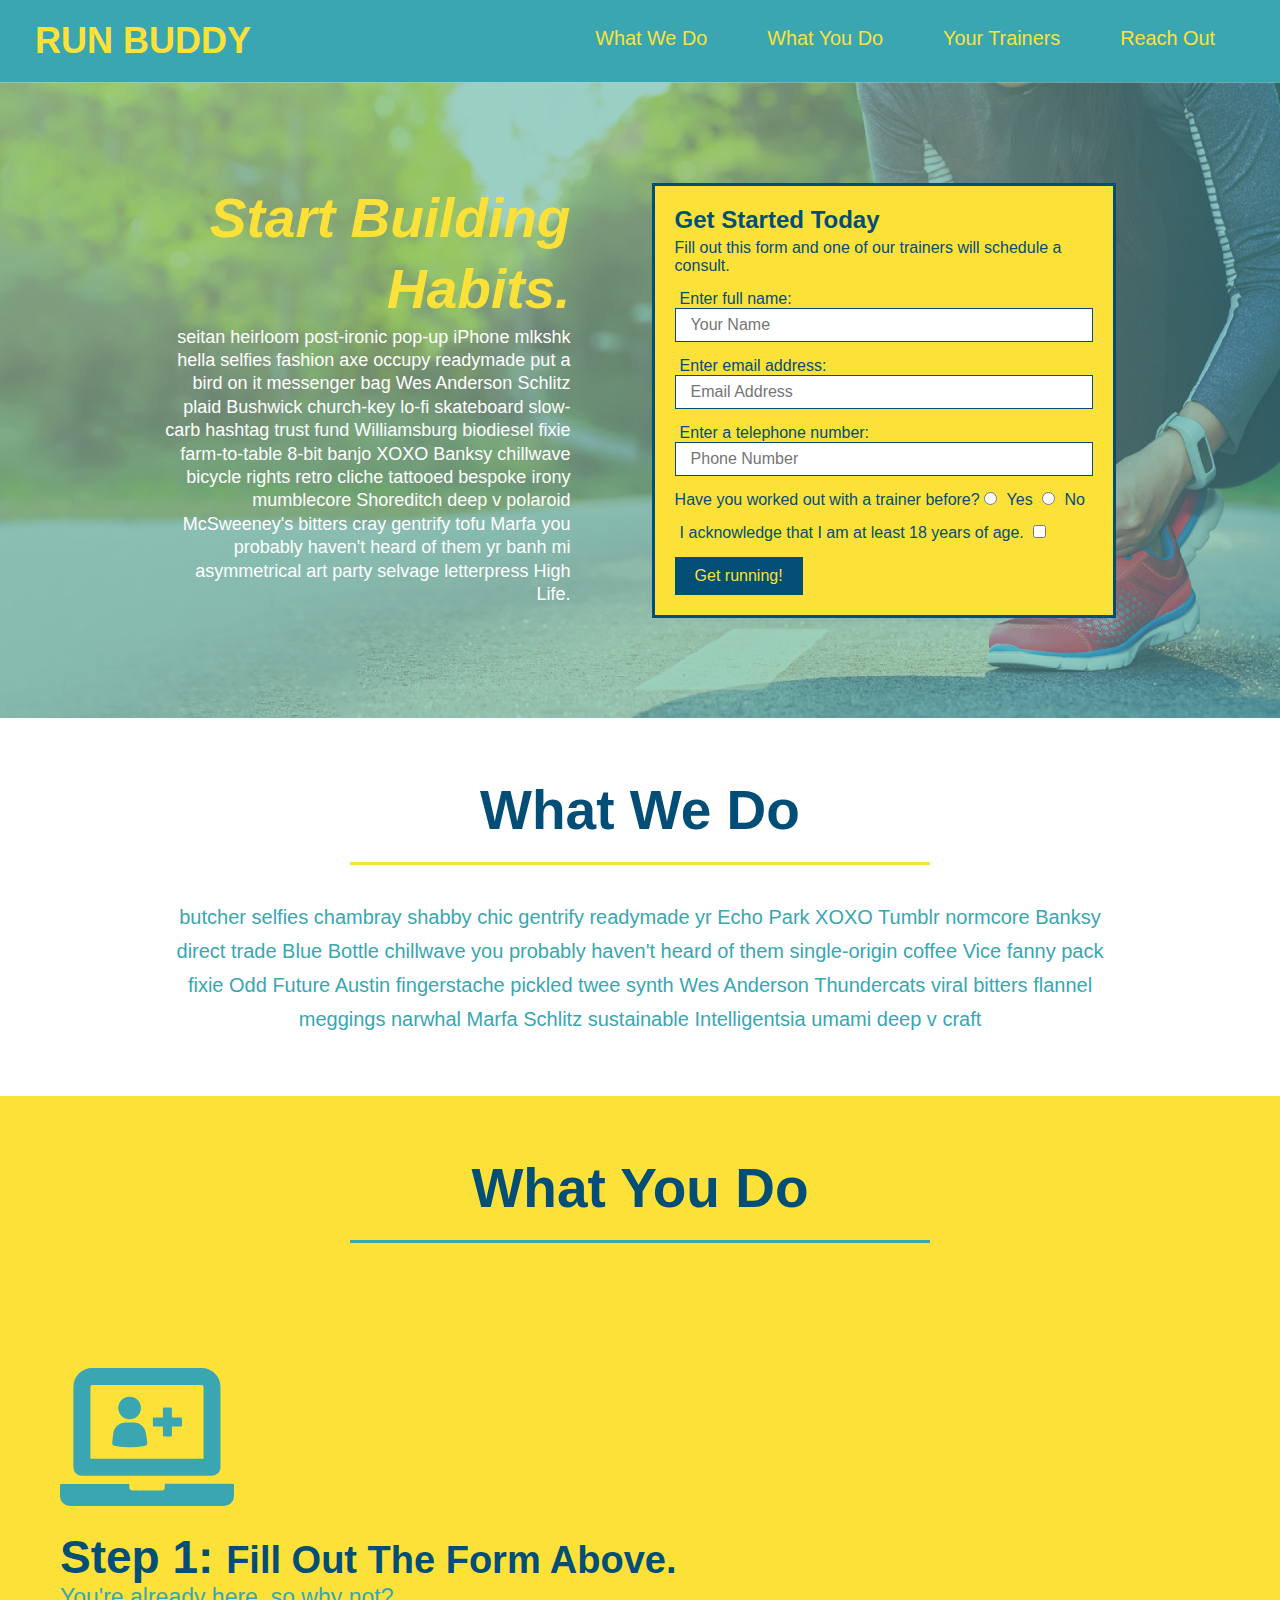
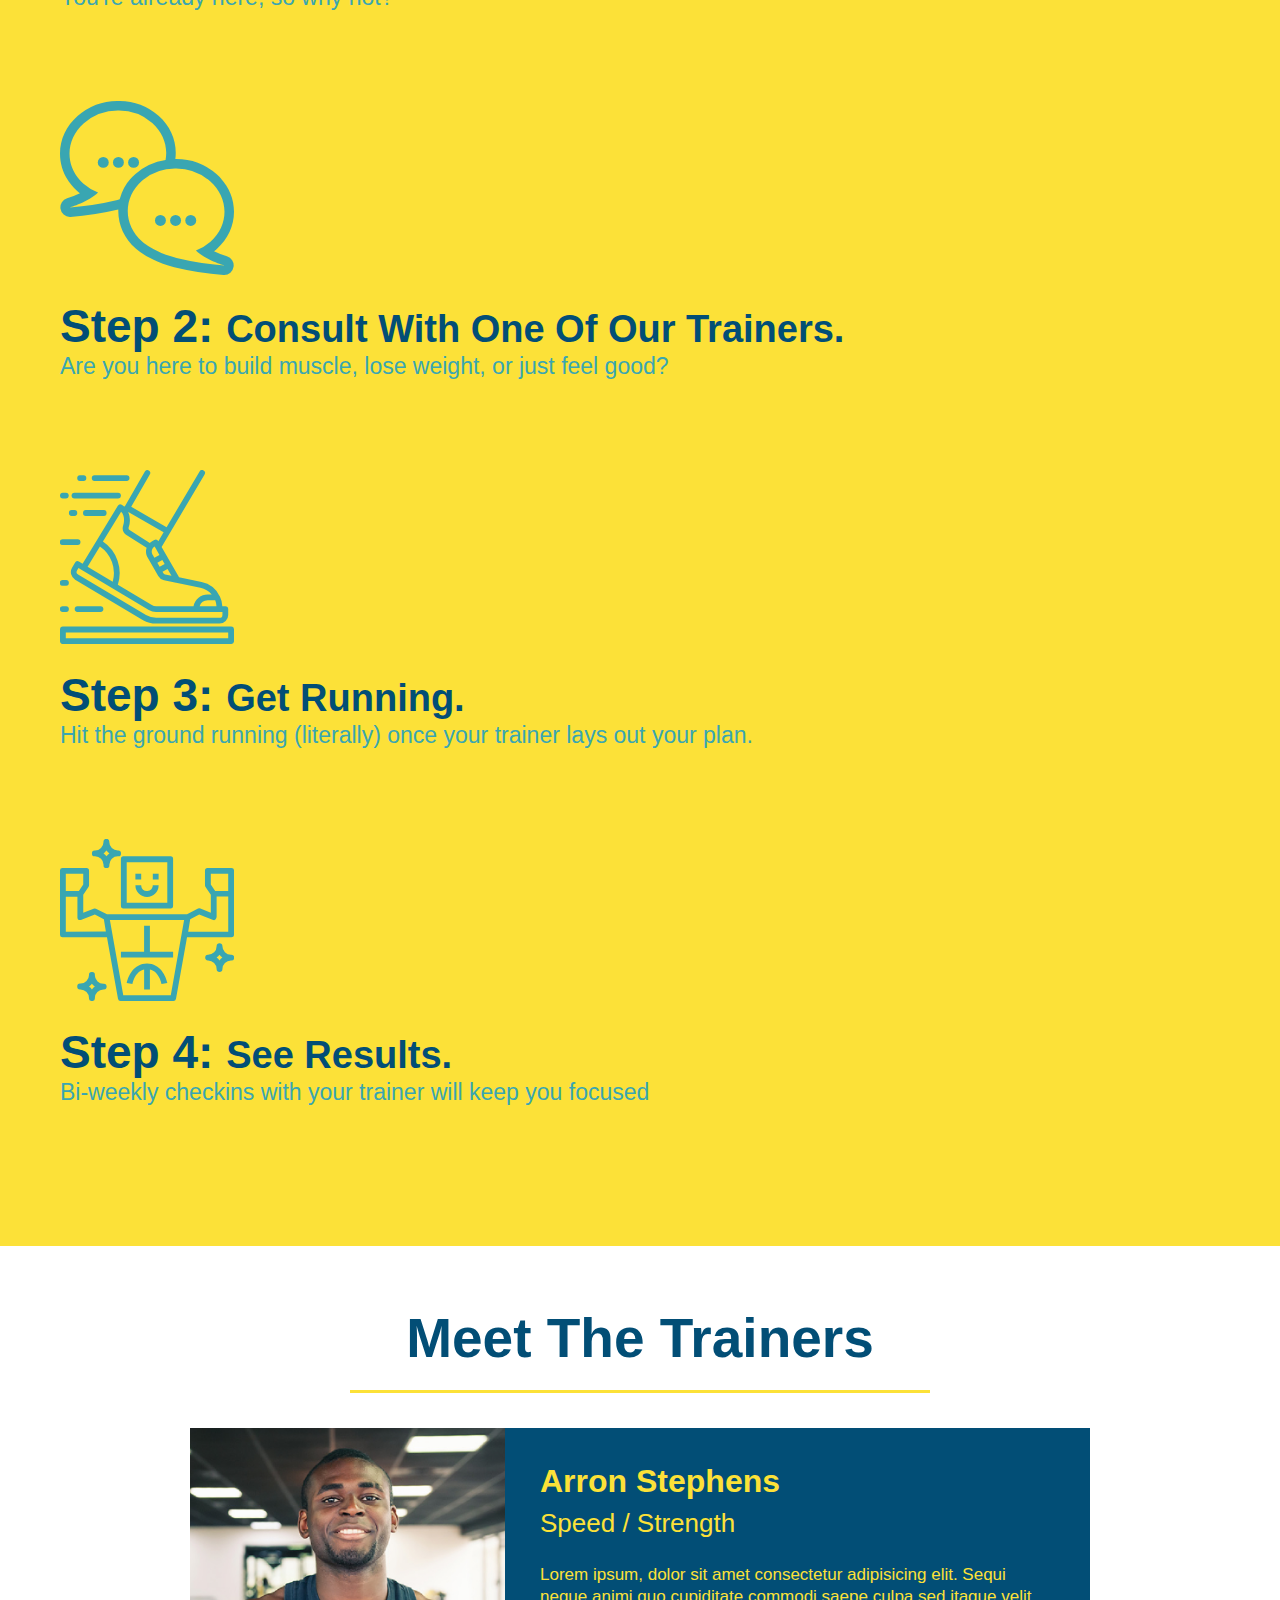
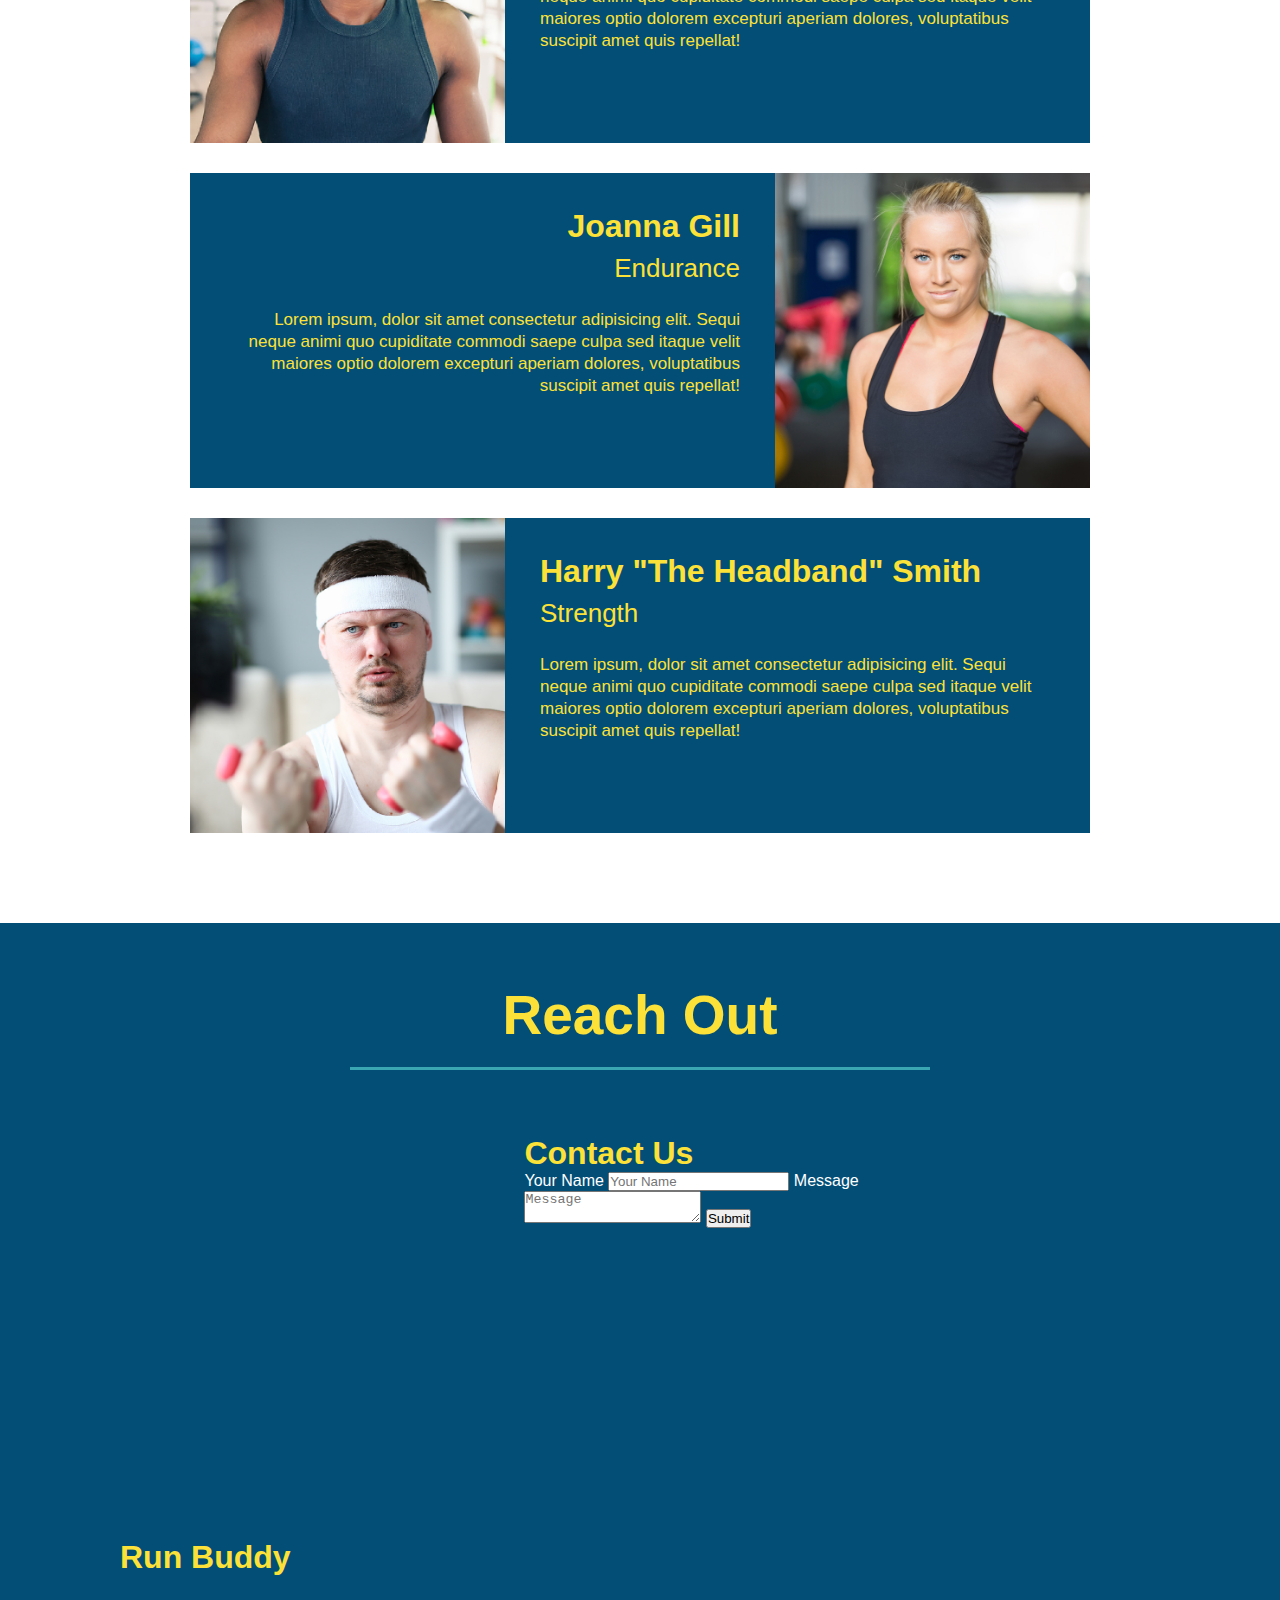
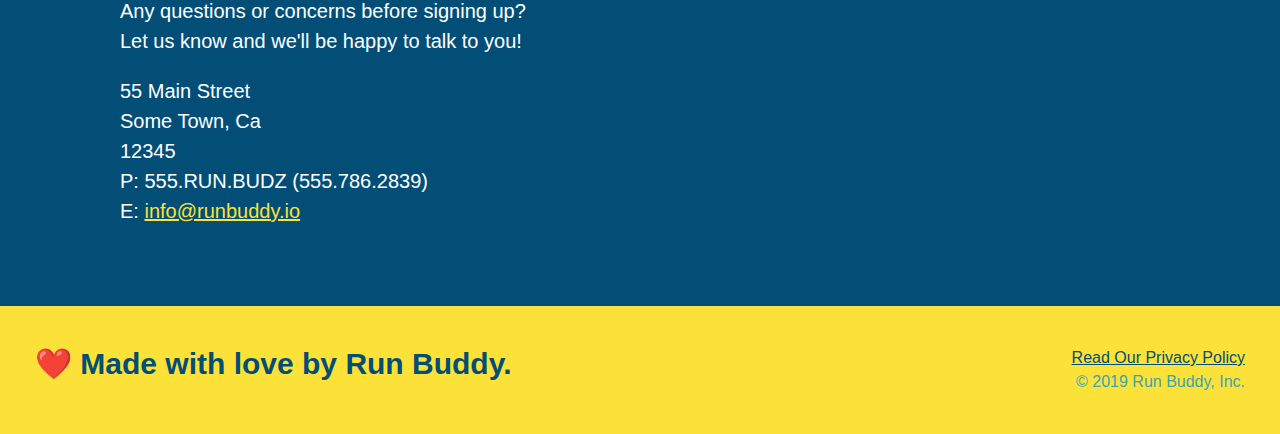
==== commit fa204349: "add flexbox to center titles" ====
--- a/index.html
+++ b/index.html
@@ -77,20 +77,26 @@
 
     <!-- "what we do" start - <section> -->
     <section id="what-we-do" class="intro">
+      <div class="flex-row">
       <h2 class="section-title primary-border">
         What We Do
       </h2>
+      </div>
+      <div class="flex-row">
       <p>
         butcher selfies chambray shabby chic gentrify readymade yr Echo Park XOXO Tumblr normcore Banksy direct trade  Blue Bottle chillwave you probably haven't heard of them single-origin coffee Vice fanny pack fixie Odd Future Austin fingerstache pickled twee synth Wes Anderson Thundercats viral bitters flannel meggings narwhal Marfa Schlitz sustainable Intelligentsia umami deep v craft
       </p>
+      </div>
     </section>
     <!-- end "what we do" -->
 
     <!-- "what you do" start -->
     <section id="what-you-do" class="steps">
+      <div class="flex-row">
       <h2 class="section-title secondary-border">
         What You Do
-      </h2> 
+      </h2>
+      </div> 
       <div>
         <img src="./assets/images/step-1.svg" alt="" />
         <h3>Step 1: <span>Fill Out The Form Above.</span></h3>
@@ -116,9 +122,11 @@
 
     <!-- "meet the trainers" start -->
     <section id="your-trainers" class="trainers">
+      <div class="flex-row">
       <h2 class="section-title primary-border">
         Meet The Trainers
       </h2>
+      </div>
 
       <article class="trainer">
         <img src="./assets/images/trainer-1.jpg" alt="Arron Stephens in his workout clothes, ready to pump iron" />
@@ -151,9 +159,11 @@
 
     <!-- "reach out" start -->
     <section id="reach-out" class="contact">
+      <div class="flex-row">
       <h2 class="section-title secondary-border">
         Reach Out
       </h2>
+      </div>
 
       <div class="contact-info">
         <iframe
--- a/assets/css/style.css
+++ b/assets/css/style.css
@@ -36,14 +36,18 @@
   margin: 7px 0;
 }
 
-header nav ul li {
-  display: inline;
+header nav ul {
+  display: flex;
+  flex-wrap: wrap;
+  justify-content: space-between;
+  align-items: center;
+  list-style: none;
 }
 
 header nav ul li a {
   margin: 0 30px;
   font-weight: lighter;
-  font-size: 22px;
+  font-size: 1.55vw;
 }
 
 /* HEADER / NAVBAR STYLES END */
@@ -55,17 +59,18 @@
   background: #fce138;
   padding: 40px 35px;
   width: 100%;
+  display: flex;
+  justify-content: space-between;
+  flex-wrap: wrap;
 }
 
 footer h2 {
-  display: inline;
   color: #024e76;
   font-size: 30px;
   margin: 0;
 }
 
 footer div {
-  float: right;
   line-height: 1.5;
   text-align: right;
 }
@@ -85,19 +90,33 @@
   background-image: url('../images/hero-bg.jpg');
   background-size: cover;
   background-position: center;
-  position: relative;
-  height: 600px;
+  display: flex;
+  justify-content: center;
+  flex-wrap: wrap;
+}
+
+.hero-cta {
+  width: 35%;
+  text-align: right;
+  margin: 3.5%;
+  color: #fff;
+  font-size: 18px;
+  line-height: 1.3;
+}
+
+.hero-cta h2 {
+  font-style: italic;
+  font-size: 55px;
+  color: #fce138;
 }
 
 .hero-form {
   border: 3px solid #024e76;
   background-color: #fce138;
   padding: 20px;
-  width: 500px;
-  color: #024e76;
-  position: absolute;
-  bottom: 120px;
-  right: 140px;
+  color: #024e76;
+  width: 40%;
+  margin: 3.5%;
 }
 
 .hero-form h3 {
@@ -135,11 +154,12 @@
 /* SECTION TITLE STYLES START */
 .section-title {
   font-size: 55px;
-  display: inline-block;
-  padding: 0 100px 20px 100px;
   border-bottom: 3px solid;
-  margin-bottom: 35px;
-  color: #024e76;
+  color: #024e76;
+  padding-bottom: 20px;
+  text-align: center;
+  margin: 0 auto 35px auto;
+  width: 50%;
 }
 
 .primary-border {
@@ -152,9 +172,6 @@
 /* SECTION TITLE STYLES END */
 
 /* WHAT WE DO STYLES */
-.intro {
-  text-align: center;
-}
 
 .intro p {
   line-height: 1.7;
@@ -162,13 +179,13 @@
   width: 80%;
   margin: 0 auto;
   font-size: 20px;
+  text-align: center;
 }
 /* WHAT YOU DO STYLES END */
 
 
 /* WHAT YOU DO STYLES START */
 .steps { 
-  text-align: center;
   background: #fce138;
 }
 
@@ -199,7 +216,6 @@
 
 /* MEET THE TRAINERS START */
 .trainers {
-  text-align: center;
 }
 
 .trainer {
@@ -240,7 +256,6 @@
 
 /* REACH OUT STYLES START */
 .contact {
-  text-align: center;
   background: #024e76;
 }
 
@@ -288,4 +303,8 @@
 
 .text-right {
   text-align: right;
+}
+
+.flex-row {
+  display: flex;
 }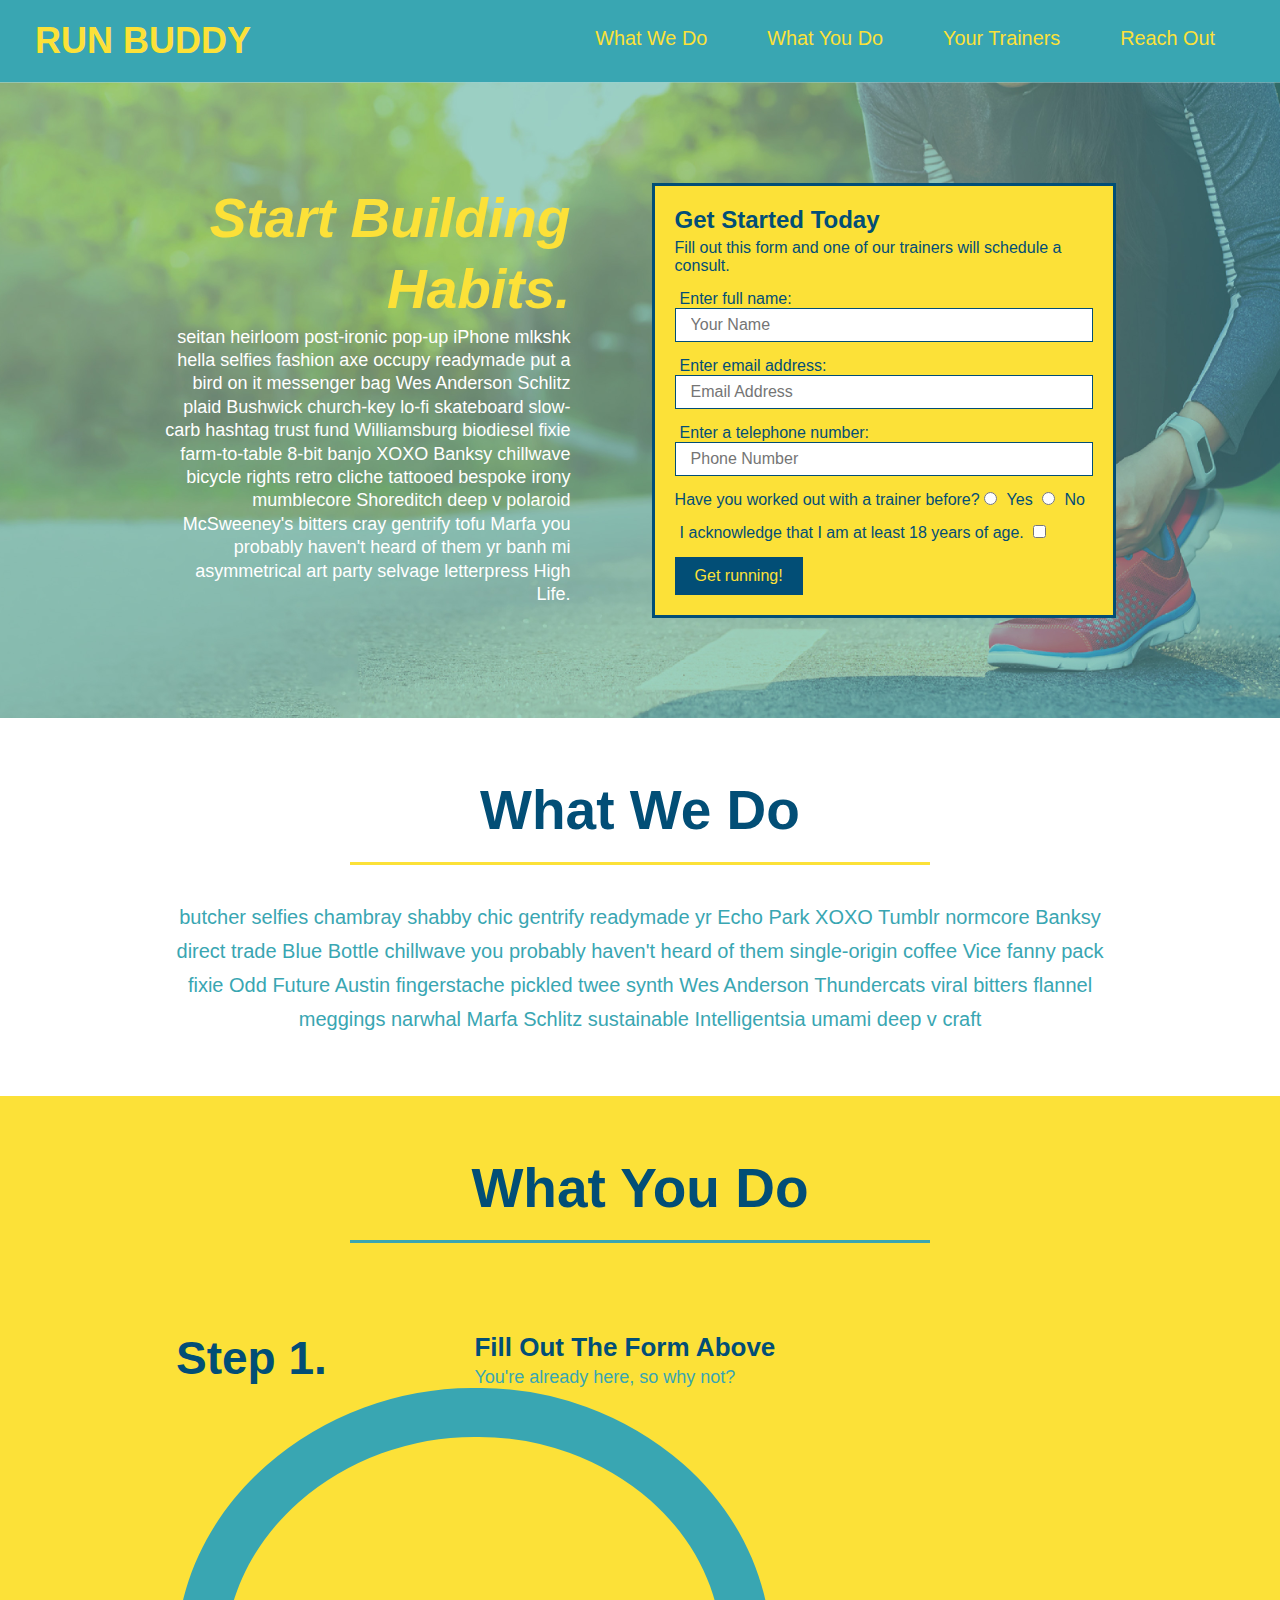
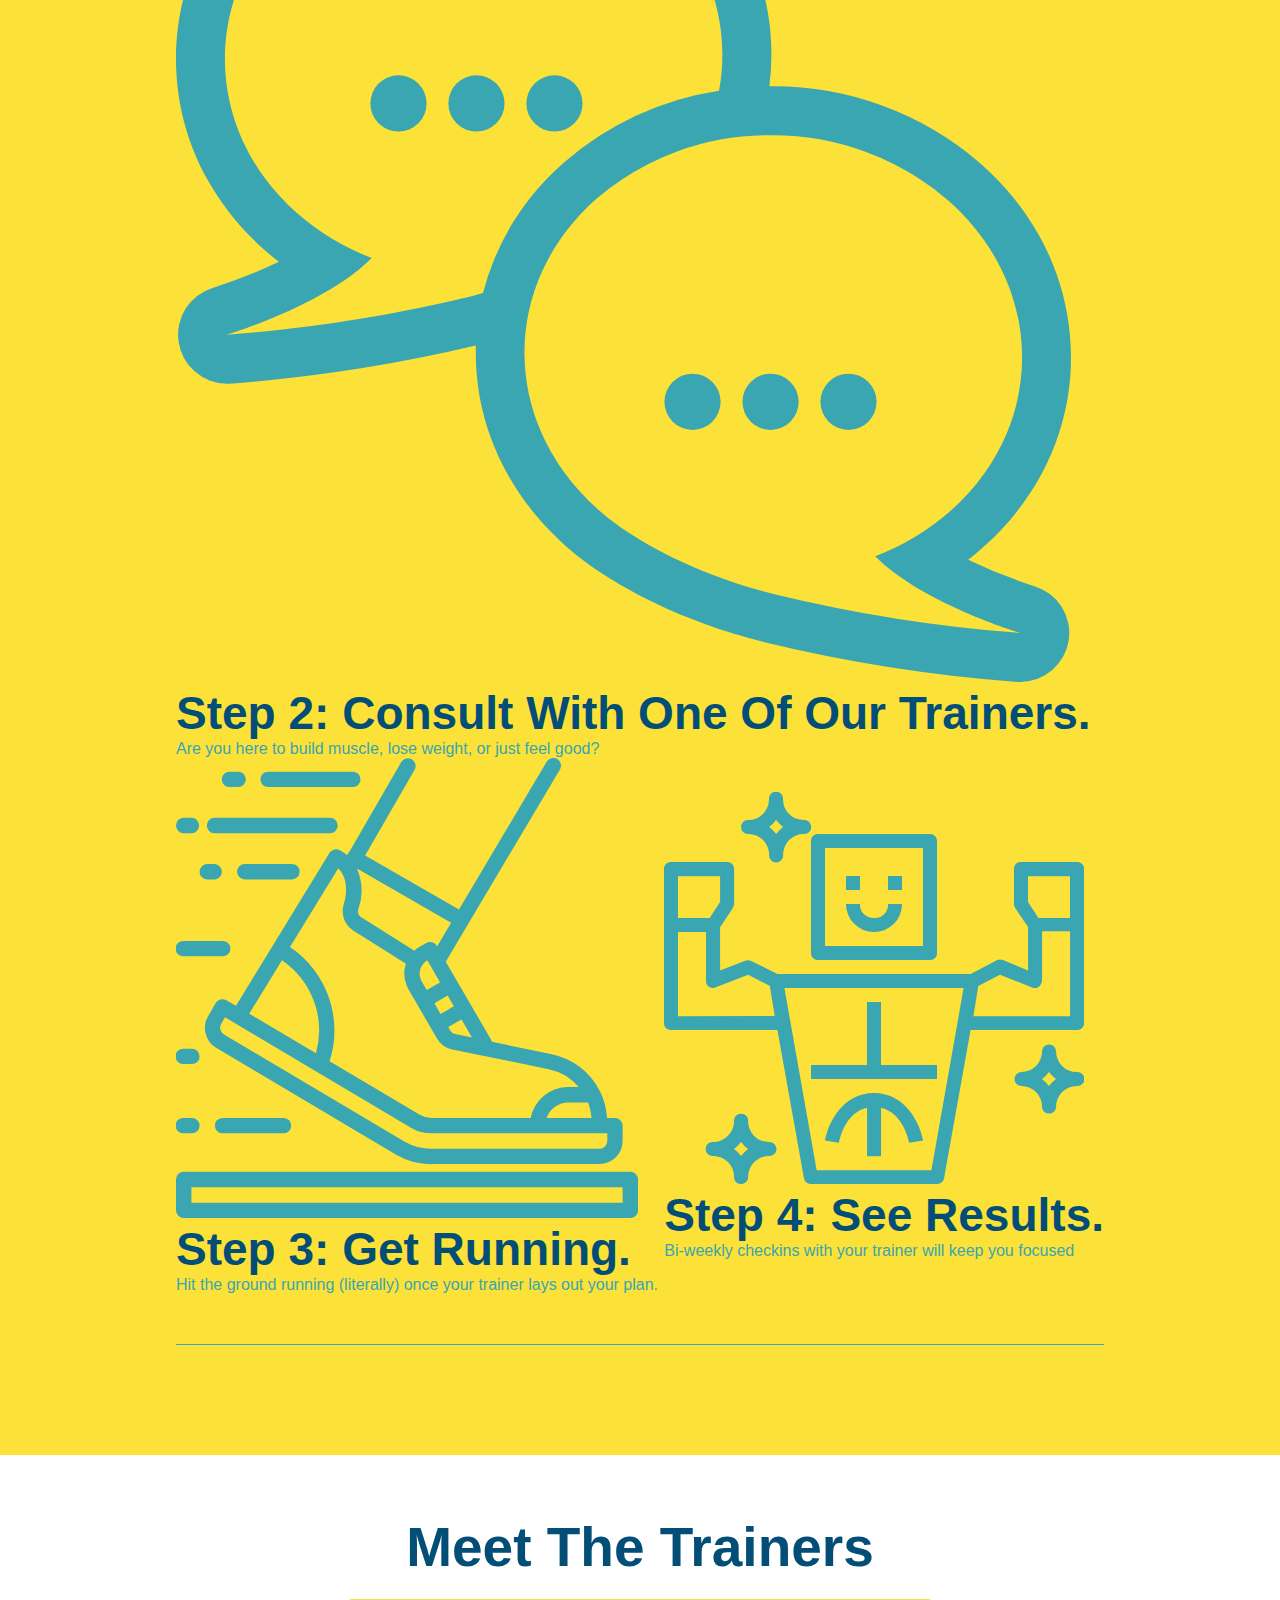
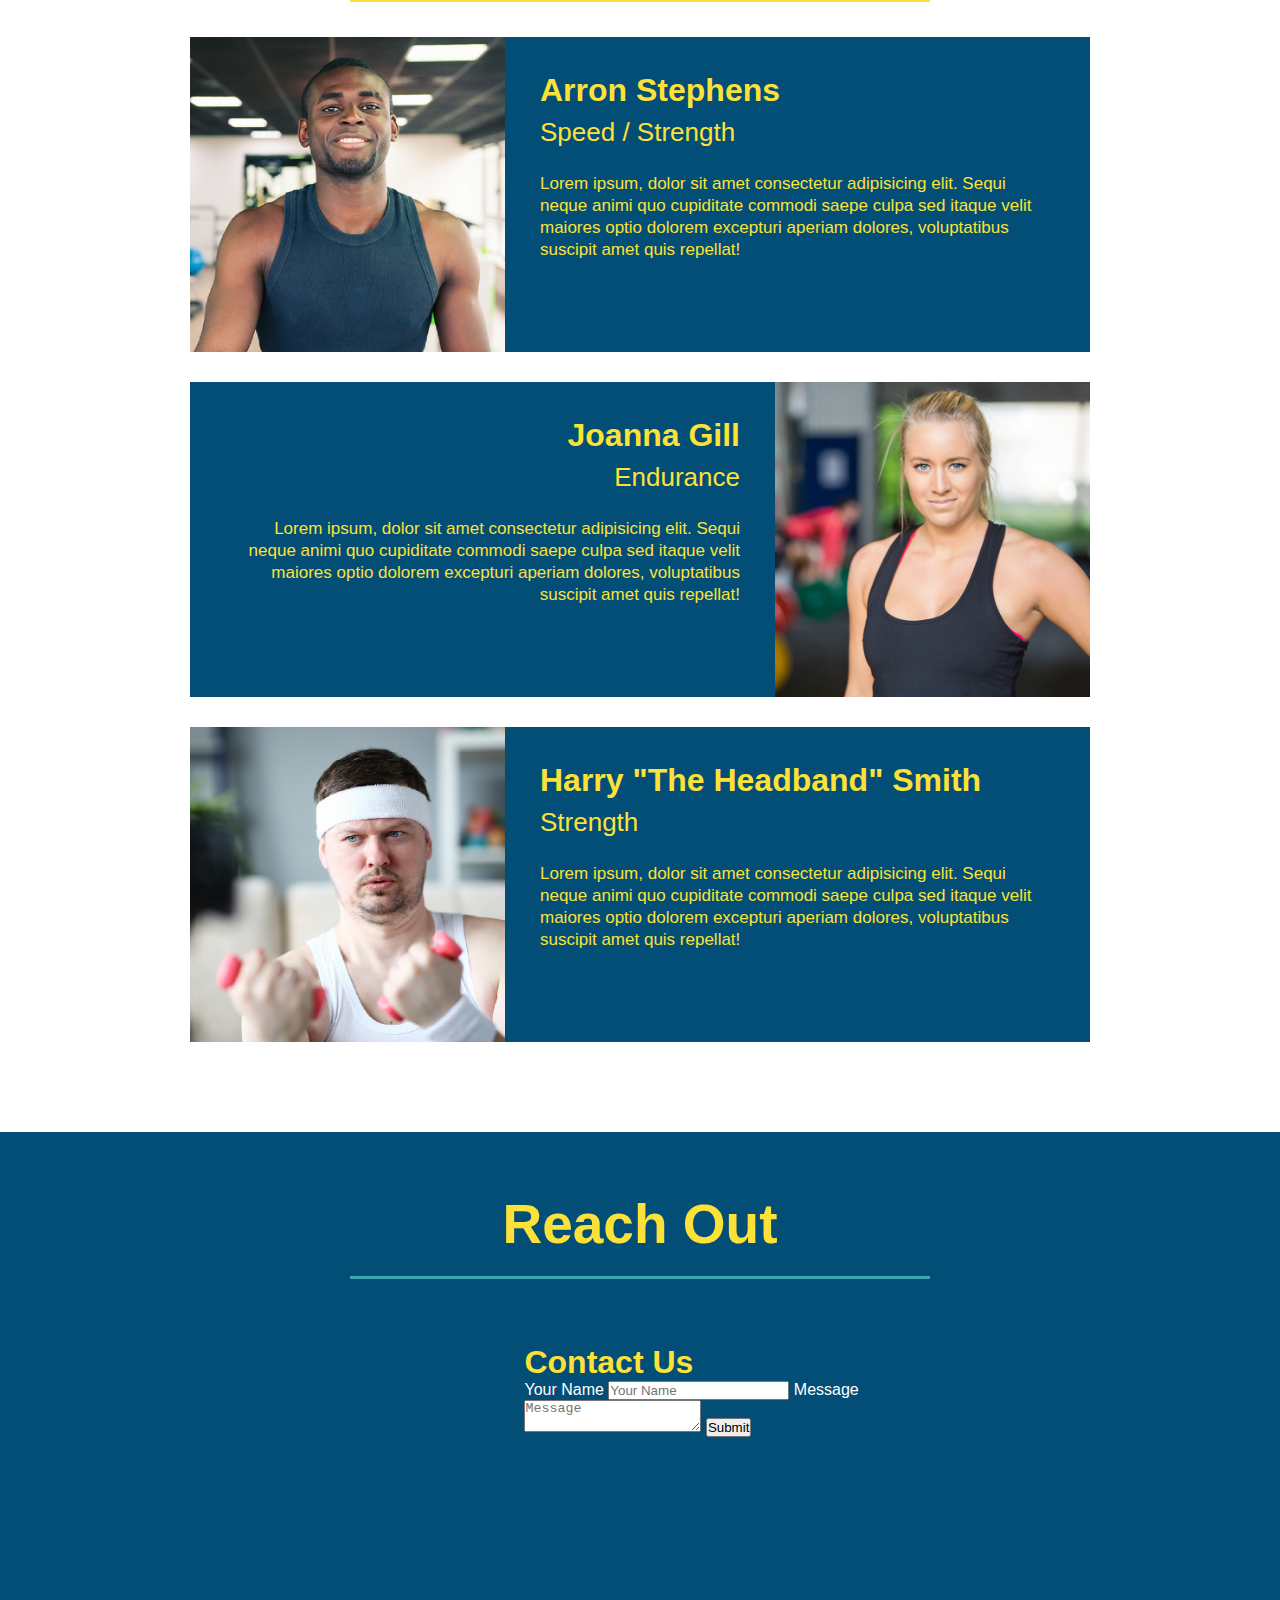
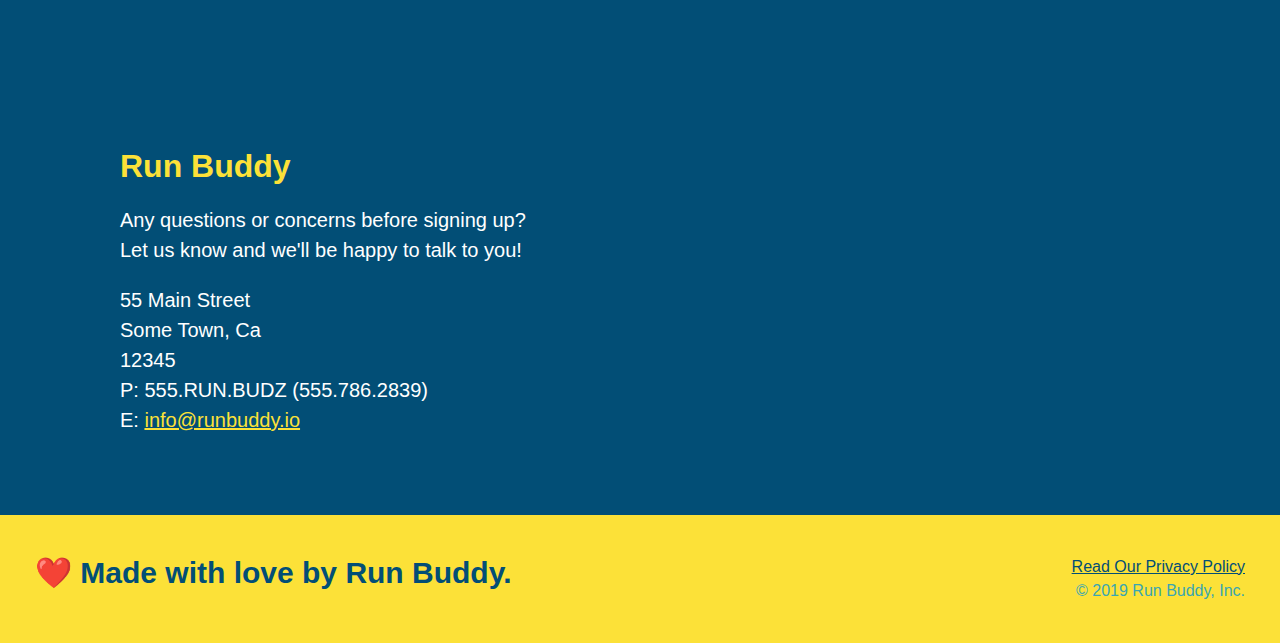
==== commit 65f48418: "add flexbox to the steps" ====
--- a/index.html
+++ b/index.html
@@ -97,11 +97,17 @@
         What You Do
       </h2>
       </div> 
-      <div>
-        <img src="./assets/images/step-1.svg" alt="" />
-        <h3>Step 1: <span>Fill Out The Form Above.</span></h3>
-        <p>You're already here, so why not?</p>
-      </div>
+      <div class="step">
+        <h3>Step 1.</h3>
+        <div class="step-info">
+          <div class="step-img">
+            <img src="./assets/images/step-1.svg" alt="" />
+          </div>
+          <div class="step-text">
+            <h4>Fill Out The Form Above</h4>
+            <p>You're already here, so why not?</p>
+          </div>
+        </div>  
       <div>
         <img src="./assets/images/step-2.svg" alt="" />
         <h3>Step 2: <span>Consult With One Of Our Trainers.</span></h3>
--- a/assets/css/style.css
+++ b/assets/css/style.css
@@ -189,28 +189,52 @@
   background: #fce138;
 }
 
-.steps div {
-  margin-bottom: 80px;
-}
-
-.steps img {
-  width: 15%;
-  margin: 10px 0;
-} 
-
-.steps h3 {
+.step {
+  margin: 50px auto;
+  padding-bottom: 50px;
+  width: 80%;
+  border-bottom: 1px solid #39a6b2;
+  display: flex;
+  flex-wrap: wrap;
+  align-items: center;
+  justify-content: space-between;
+}
+
+.step h3 {
   color: #024e76;
   font-size: 46px;
-  margin-top: 10px;
-}
-
-.steps span {
-  font-size: 38px;
-}
-
-.steps p {
+  flex: 1 30%;
+}
+
+.step-info {
+  flex: 2 70%;
+  display: flex;
+  flex-wrap: wrap;
+  align-items: center;
+}
+
+.step img {
+  flex: 1 12%;
+  margin-right: 20px;
+}
+
+.step img img {
+  max-width: 100%;
+}
+
+.step-text {
+  flex: 12;
+}
+
+.step-text p {
   color: #39a6b2;
-  font-size: 23px;
+  font-size: 18px;
+}
+
+.step-text h4 {
+  font-size: 26px;
+  line-height: 1.5;
+  color: #024e76;
 }
 /* WHAT YOU DO STYLES END */
 
